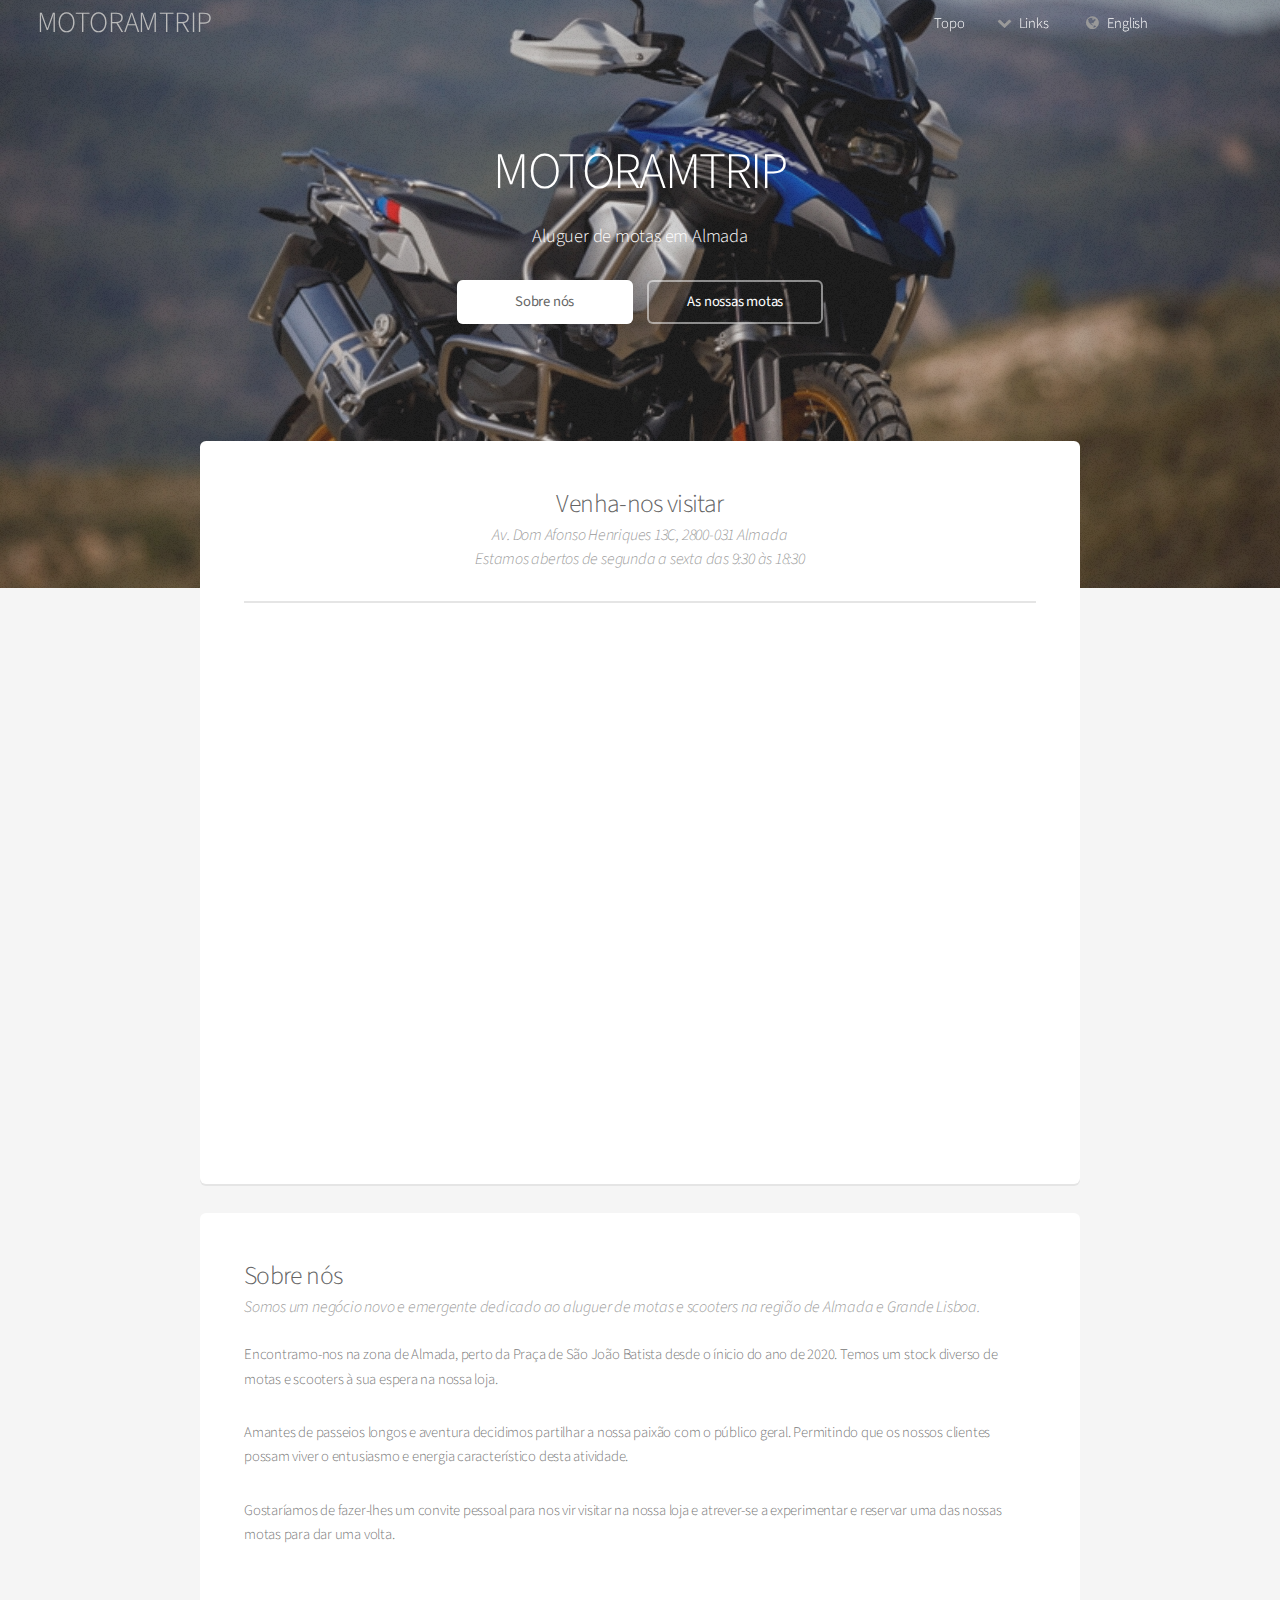
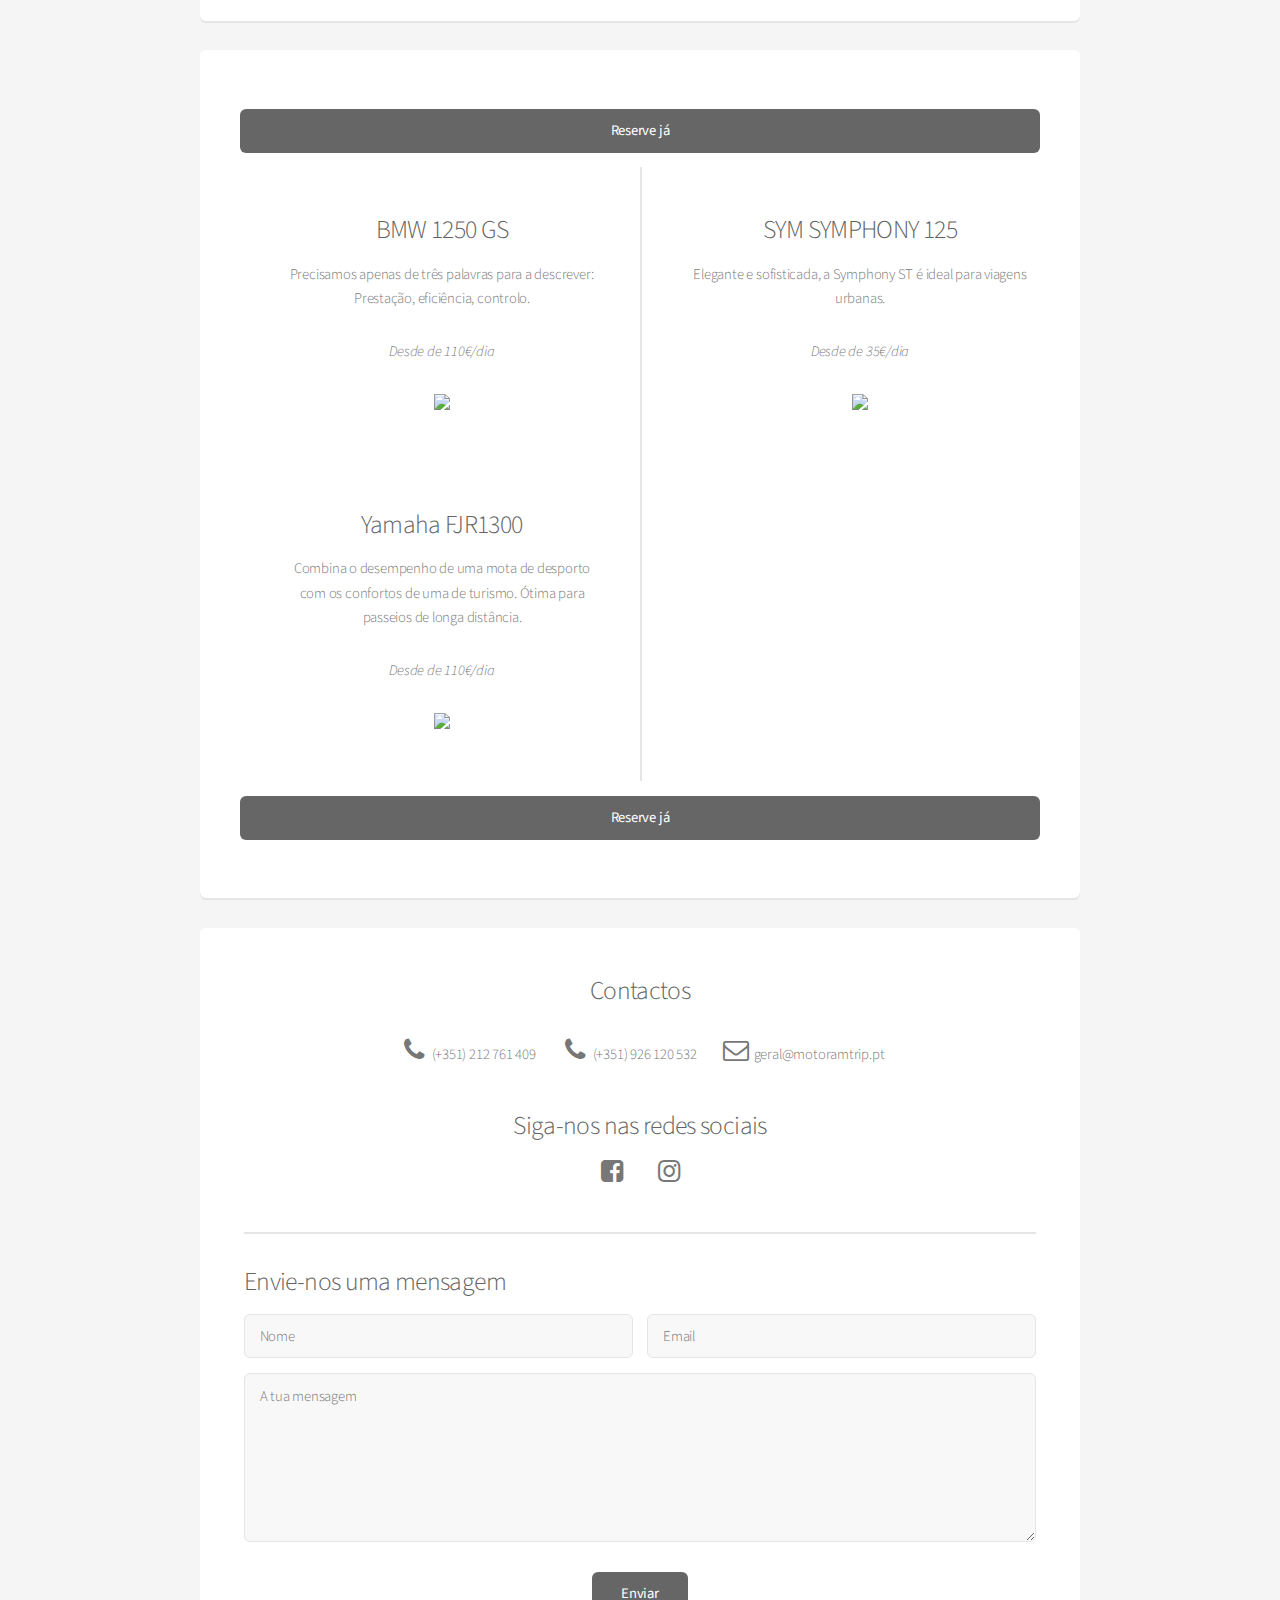
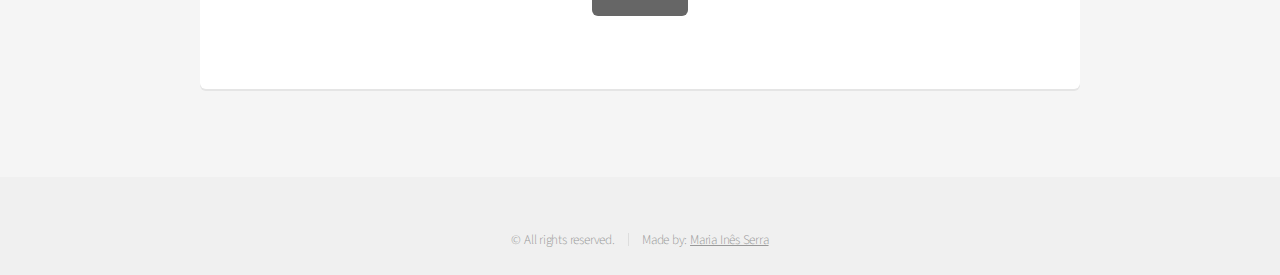
==== index.html @ d5a6f41e "redirect using anchors" ====
<!DOCTYPE html>
<html lang="pt">
	<head>
		<meta charset="utf-8"/>
		<meta name="viewport" content="width=device-width, initial-scale=1.0">
		<meta http-equiv="X-UA-Compatible" content="ie=edge">
		<meta name="google-site-verification" content="OrTmXHP4n31nc6LgykPq175vDuwQqNPrz4qzECvyYJY" />
		<title>MOTORAMTRIP</title>
		<meta name="description" content="MOTORAMTRIP - Aluguer de motas Almada">
		<link rel="stylesheet" href="assets/css/style.css">
		<link rel="stylesheet" href="assets/icons/fontello.css">
		<link rel="icon" type="image/x-icon" href="assets/icons/favicon.ico">
		<script src="assets/js/main.js"></script>
	</head>
	<body>
		<!-- Header -->
		<header id="header">
			<h1><a href="/">MOTORAMTRIP</a></h1>
			<nav id="nav">
				<ul>
					<li><a href="#">Topo</a></li>
					<li style="width: 6em;">
						<a class="icon icon-down-open" href="#">Links</a>
						<ul class="dropdown">
							<li><a onclick="scrollDown('location');">Localização</a></li>
							<li><a onclick="scrollDown('about');">Sobre Nós</a></li>
							<li><a onclick="scrollDown('bikes');">Motas</a></li>
							<li><a onclick="scrollDown('cta');">Contactos</a></li>
							<li><a href="https://bookings.motoramtrip.pt">Alugue uma mota</a></li>
						</ul>
					</li>
					<li><a class="icon icon-globe" href="en">English</a></li>
				</ul>
			</nav>
		</header>

		<!-- Banner/Page Navigatin -->
		<section id="banner">
			<h2>MOTORAMTRIP</h2>
			<p>Aluguer de motas em Almada</p>
			<ul class="actions special">
				<li><a class="button primary" onclick="scrollDown('about');">Sobre nós</a></li>
				<li><a class="button" onclick="scrollDown('bikes');">As nossas motas</a></li>
			</ul>
		</section>

		<!-- Main Section -->
		<section id="main" class="container">

			<!-- Google Location -->
			<section class="box special" id="location">
				<header>
					<h3>Venha-nos visitar</h3>
					<p>Av. Dom Afonso Henriques 13C, 2800-031 Almada </br>
						Estamos abertos de segunda a sexta das 9:30 às 18:30
					</p>
					<hr>
				</header>
					<iframe class="google-location"
						src="https://www.google.com/maps/embed?pb=!1m18!1m12!1m3!1d3114.5892260670475!2d-9.15600168465598!3d38.68130747960445!2m3!1f0!2f0!3f0!3m2!1i1024!2i768!4f13.1!3m3!1m2!1s0xd1934f080c6904b%3A0xfff8dc56d9cf3a28!2sAv.%20Dom%20Afonso%20Henriques%2013C%2C%202800-031%20Almada!5e0!3m2!1sen!2spt!4v1577206816265!5m2!1sen!2spt"
						 frameborder="0" allowfullscreen="">
					</iframe>
			</section>

			<!-- About -->
			<section class="box features" id="about">
				<header>
					<h3>Sobre nós</h3>
					<p>Somos um negócio novo e emergente dedicado ao aluguer de motas e scooters na região de Almada e Grande Lisboa.</p>
				</header>
				<p>Encontramo-nos na zona de Almada, perto da Praça de São João Batista desde o ínicio do ano de 2020. Temos um stock diverso de motas e scooters à sua espera na nossa loja.</p>
				<p>Amantes de passeios longos e aventura decidimos partilhar a nossa paixão com o público geral. Permitindo que os nossos clientes possam viver o entusiasmo e energia característico desta atividade.</p>
				<p>Gostaríamos de fazer-lhes um convite pessoal para nos vir visitar na nossa loja e atrever-se a experimentar e reservar uma das nossas motas para dar uma volta.</p>
			</section>

			<!-- Bikes Catalogue -->
			<section class="box special features" id="bikes">
				<div>
					<ul class="actions special">
						<li><input class="reservation-button" type="submit" style="min-width: 800px;" value="Reserve já"/><a href="https://bookings.motoramtrip.pt/en"></a></li>
					</ul>
				</div>
				<div class="features-row">
					<section>
						<h3>BMW 1250 GS</h3>
						<p>Precisamos apenas de três palavras para a descrever: Prestação, eficiência, controlo.</p>
						<p> <i>Desde de 110€/dia</i> </p>
						<img class="catalogue" src="./images/catalogue_bmw.jpg">
					</section>
					<section>
						<h3>SYM SYMPHONY 125</h3>
						<p>Elegante e sofisticada, a Symphony ST é ideal para viagens urbanas.</p>
						<p> <i>Desde de 35€/dia</i> </p>
						<img class="catalogue" src="./images/catalogue_sym.jpg">
					</section>
					<section>
						<h3>Yamaha FJR1300</h3>
						<p>Combina o desempenho de uma mota de desporto com os confortos de uma de turismo. Ótima para passeios de longa distância.</p>
						<p> <i>Desde de 110€/dia</i> </p>
						<img class="catalogue" src="./images/catalogue_yam.jpg">
					</section>
					<section>
						
					</section>
				</div>
				<div>
					<ul class="actions special">
						<li><input class="reservation-button" type="submit" style="min-width: 800px;" value="Reserve já"/><a href="https://bookings.motoramtrip.pt/en"></a></li>
					</ul>
				</div>
			</section>

			<!-- CTA/Email -->
			<section class="box" id="cta">
				<header class="contacts">
					<h3>Contactos</h3>
					<ul class="icons actions stacked">
						<li><a href="tel:351212761409" class="icon icon-phone">(+351) 212 761 409</a></li>
						<li><a href="tel:351926120532" class="icon icon-phone">(+351) 926 120 532</a></li>
						<li><a href="mailto:geral@motoramtrip.pt?Subject=Olá" class="icon icon-mail">geral@motoramtrip.pt</a></li>
					</ul>
					<h3 style="margin-block-start: 1em;">Siga-nos nas redes sociais</h3>
					<ul class="icons actions stacked" style="margin-block-start: 0em;">
						<li><a href="https://www.facebook.com/Motoramtrip-103204874564855" class="icon icon-facebook-squared"></a></li>
						<li><a href="https://www.instagram.com/motoramtrip/" class="icon icon-instagram"></a></li>
					</ul>
				</header>
				<hr>
				<header id="cta-message-header">
					<h3>Envie-nos uma mensagem</h3>
				</header>
				<form id="contact-form" method="post" action="https://docs.google.com/forms/d/1AGvTYSwo8pFAAEIU5yARyfypfy8Gglo9HAaFzaX6blM" onsubmit="return submitGoogleForm(this);">
					<div class="row gtr-50 gtr-uniform">
						<div class="col-6 col-12-mobilep">
							<input type="text" name="entry.1830968992" id="name" value="" placeholder="Nome" required />
						</div>
						<div class="col-6 col-12-mobilep">
							<input type="email" name="entry.1454490488" id="email" value="" placeholder="Email" required />
						</div>
						<div class="col-12">
							<textarea name="entry.1092297496" id="message" placeholder="A tua mensagem" rows="6"></textarea>
						</div>
						<div class="col-12">
							<ul class="actions special">
								<li><input type="submit" value="Enviar" /></li>
							</ul>
						</div>
					</div>
				</form>
				<header id="contacts-succes" style="text-align: center; display: none;">
					<h3>Obrigada!<br> Entraremos em contacto consigo assim que possível. </h3>
				</header>
			</section>

		</section>

		<!-- Footer/Credits -->
		<footer id="footer">
			<ul class="copyright">
				<li>&copy; All rights reserved.</li><li>Made by: <a href="http://mariainesserra.com">Maria Inês Serra</a></li>
			</ul>
		</footer>

	</body>
</html>
---- assets/css/style.css ----
@import url("https://fonts.googleapis.com/css?family=Source+Sans+Pro:300,400,300italic,400italic");

/* General styling */

	html, body {
		margin: 0;
		padding: 0;
		border: 0;
		font-size: 100%;
		font: inherit;
		vertical-align: baseline;
	}

    html {
        box-sizing: border-box;
    }

    *, *:before, *:after {
        box-sizing: inherit;
    }

    body {
        background: #f5f5f5;
    }

    body, input, select, textarea {
        color: #777;
        font-family: "Source Sans Pro", sans-serif;
        font-size: 16pt;
        font-weight: 300;
        line-height: 1.65em;
        letter-spacing: -0.015em;
    }

    hr {
		border: 0;
		border-bottom: solid 2px #e5e5e5;
		margin: 2em 0;
	}

/* Header */

	#header {
		background: none;
		color: #bbb;
		cursor: default;
		height: 3.25em;
		left: 0;
		line-height: 3.25em;
		position: fixed;
		top: 0;
		width: 100%;
		z-index: 10000;
	}
	#header.alt {
		-moz-animation: none;
		-webkit-animation: none;
		-ms-animation: none;
		animation: none;
		background: none;
		color: rgba(255, 255, 255, 0.75);
		position: absolute;
	}

		#header h1 {
			color: inherit;
			height: inherit;
			left: 1.25em;
			line-height: inherit;
			margin: 0;
			padding: 0;
			position: absolute;
			top: 0;
		}

		#header nav {
			height: inherit;
			line-height: inherit;
			position: absolute;
			right: 8em;
			top: 0;
			vertical-align: middle;
		}

			#header nav > ul {
				list-style: none;
				margin: 0;
				padding-left: 0;
				display: inline-flex;
			}

				#header nav > ul > li {
					display: inline-block;
					padding-left: 0;
				}

					#header nav > ul > li > ul {
						display: none;
					}

					#header nav > ul > li a {
						display: inline-block;
						height: 2em;
						line-height: 1.95em;
						padding: 0 1em;
						border-radius: 6px;
					}

					#header nav > ul > li a:not(.button) {
						color: #fff;
						width: 100%;
						display: inline-block;
						text-decoration: none;
						border: 0;
						cursor: pointer;
					}

						#header nav > ul > li a:not(.button).icon:before {
							color: #999;
							margin-right: 0.5em;
						}

					#header nav > ul > li:first-child {
						margin-left: 0;
					}

					#header nav > ul > li.active a:not(.button) {
						background-color: rgba(153, 153, 153, 0.25);
					}

					#header nav > ul > li .button {
						margin: 0 0 0 0.5em;
						position: relative;
					}

/* Banner */

	#banner {
		background-attachment: scroll, fixed;
		background-image: url("./images/overlay.png"), url("../../images/BMW_GS_1250.jpg");
		background-position: top left, center center;
		background-repeat: repeat, no-repeat;
		background-size: auto, cover;
		color: #fff;
		padding: 10em 0 18em 0;
		text-align: center;
	}

		#banner :last-child {
			margin-bottom: 0;
		}

		#banner h2 {
			color: #fff;
			font-size: 3.5em;
			line-height: 1em;
			margin: 0 0 0.5em 0;
			padding: 0;
		}

		#banner p {
			font-size: 1.25em;
			margin-bottom: 1.75em;
		}

		#banner input[type="button"],
		#banner .button {
			background-color: transparent;
			box-shadow: inset 0 0 0 2px rgba(255, 255, 255, 0.5);
			color: #fff;
			min-width: 12em;
		}

			#banner input[type="button"]:hover,
			#banner .button:hover {
				background-color: rgba(255, 255, 255, 0.1);
			}

			#banner input[type="button"]:active,
			#banner .button:active {
				background-color: rgba(255, 255, 255, 0.2);
			}

			#banner input[type="button"].primary,
			#banner .button.primary {
				background: #fff;
				color: #666 !important;
			}

/* Titles and Text */

    h1, h2, h3, h4, h5, h6 {
        color: #646464;
        font-weight: 300;
        line-height: 1em;
        margin: 0 0 0.5em 0;
    }

    h1 a, h2 a, h3 a, h4 a, h5 a, h6 a {
        color: inherit;
        text-decoration: none;
    }

	h2 {
		font-size: 2.25em;
		line-height: 1.5em;
		letter-spacing: -0.035em;
	}

	h3 {
		font-size: 1.75em;
		line-height: 1.5em;
		letter-spacing: -0.025em;
	}

	h4 {
		font-size: 1.1em;
		line-height: 1.5em;
		letter-spacing: 0;
	}

	h5 {
		font-size: 0.9em;
		line-height: 1.5em;
		letter-spacing: 0;
	}

	h6 {
		font-size: 0.7em;
		line-height: 1.5em;
		letter-spacing: 0;
	}
	
	header p {
		color: #999;
		position: relative;
		margin: 0 0 1.5em 0;
		font-style: italic;
	}

	header h2 + p {
		font-size: 1.25em;
		margin-top: -1em;
		line-height: 1.5em;
	}

	header h3 + p {
		font-size: 1.1em;
		margin-top: -0.85em;
		line-height: 1.5em;
	}

	p {
		margin: 0 0 2em 0;
	}

/* Main */

	#main {
		padding: 4em 0;
	}

		#main > header {
			text-align: center;
			margin: 0 0 3em 0;
		}

			#main > header h2 {
				font-size: 2.75em;
				margin: 0;
			}

			#main > header p {
				border-top: solid 2px #e5e5e5;
				color: #777;
				display: inline-block;
				font-style: normal;
				margin: 1em 0 0 0;
				padding: 1em 0 1.25em 0;
			}

	body #main {
		margin-top: -14em;
	}

/* Location */
	.google-location {
		border-radius: 6px 6px 0 0;
		min-width: 100%;
		height: 500px;
	}

/* Container */

	.container {
		margin: 0 auto;
		max-width: calc(100% - 5em);
		width: 60em;
	}
    
/* Row */

    .row {
		display: flex;
		flex-wrap: wrap;
		box-sizing: border-box;
		align-items: stretch;
	}

    .row > * {
        box-sizing: border-box;
    }

    .row.gtr-uniform > * > :last-child {
        margin-bottom: 0;
    }
    .row > .col-6 {
        width: 50%;
    }
    .row > .col-12 {
        width: 100%;
    }

    .row.gtr-50 {
        margin-top: 0;
        margin-left: -1em;
    }
    .row.gtr-50 > * {
        padding: 0 0 0 1em;
    }
    .row.gtr-50.gtr-uniform {
        margin-top: -1em;
    }
    .row.gtr-50.gtr-uniform > * {
        padding-top: 1em;
    }

/* Form */

	form {
		margin: 0 0 2em 0;
	}

	label {
		color: #646464;
		display: block;
		font-size: 0.9em;
		font-weight: 300;
		margin: 0 0 1em 0;
	}

	input[type="text"],
	input[type="email"],
	textarea {
		-moz-appearance: none;
		-webkit-appearance: none;
		-ms-appearance: none;
		appearance: none;
		background-color: #f8f8f8;
		border-radius: 6px;
		border: solid 1px #e5e5e5;
		color: inherit;
		display: block;
		outline: 0;
		padding: 0 1em;
		text-decoration: none;
		width: 100%;
	}
    input[type="text"]:invalid,
    input[type="email"]:invalid,
    textarea:invalid {
        box-shadow: none;
    }
    input[type="text"]:focus,
    input[type="email"]:focus,
    textarea:focus {
        border-color: #e89980;
        box-shadow: 0 0 0 2px #e89980;
    }
	input[type="text"],
	input[type="email"] {
		height: 3em;
	}

	textarea {
		padding: 0.75em 1em;
	}

/* Box */

    .box {
        background: #fff;
        border-radius: 6px;
        box-shadow: 0 2px 0 0#e5e5e5;
        margin: 0 0 2em 0;
        padding: 3em;
	}
	.box.special {
		text-align: center;
	}

	.box.features .features-row {
		position: relative;
	}

		.box.features .features-row:after {
			clear: both;
			content: '';
			display: block;
		}

		.box.features .features-row section {
			float: left;
			padding: 3em;
			width: 50%;
		}

			.box.features .features-row section :last-child {
					margin-bottom: 0;
				}

				.box.features .features-row section:nth-child(2n) {
					padding-right: 0;
				}

					.box.features .features-row section:nth-child(2n):before {
						background: #e5e5e5;
						content: '';
						display: block;
						height: 100%;
						margin-left: -3em;
						position: absolute;
						top: 0;
						width: 2px;
					}



/* Actions */

	ul.actions {
		display: -moz-flex;
		display: -webkit-flex;
		display: -ms-flex;
		display: flex;
		cursor: default;
		list-style: none;
		margin-left: -1em;
		padding-left: 0;
	}

		ul.actions li {
			padding: 0 0 0 1em;
			vertical-align: middle;
		}

		ul.actions.special {
			-moz-justify-content: center;
			-webkit-justify-content: center;
			-ms-justify-content: center;
			justify-content: center;
			width: 100%;
			margin-left: 0;
		}

			ul.actions.special li:first-child {
				padding-left: 0;
            }

/* Button */

	input[type="submit"],
	input[type="reset"],
	input[type="button"],
	.button {
		-moz-appearance: none;
		-webkit-appearance: none;
		-ms-appearance: none;
		appearance: none;
		-moz-transition: background-color 0.2s ease-in-out, color 0.2s ease-in-out;
		-webkit-transition: background-color 0.2s ease-in-out, color 0.2s ease-in-out;
		-ms-transition: background-color 0.2s ease-in-out, color 0.2s ease-in-out;
		transition: background-color 0.2s ease-in-out, color 0.2s ease-in-out;
		background-color: #666;
		border-radius: 6px;
		border: 0;
		color: #ffffff;
		cursor: pointer;
		display: inline-block;
		font-weight: 400;
		height: 3em;
		line-height: 3em;
		padding: 0 2em;
		text-align: center;
		text-decoration: none;
		white-space: nowrap;
	}

		input[type="submit"]:hover,
		input[type="reset"]:hover,
		input[type="button"]:hover,
		.button:hover {
			background-color: #737373;
		}

		input[type="submit"]:active,
		input[type="reset"]:active,
		input[type="button"]:active,
		.button:active {
			background-color: #595959;
		}

		input[type="submit"].icon,
		input[type="reset"].icon,
		input[type="button"].icon,
		.button.icon {
			padding-left: 1.35em;
		}

			input[type="submit"].icon:before,
			input[type="reset"].icon:before,
			input[type="button"].icon:before,
			.button.icon:before {
				margin-right: 0.5em;
			}

/* Icons */
	.contacts {
		text-align: center;
	}
	
	ul.actions.stacked {
		display: inline-block;
		-moz-flex-direction: column;
		-webkit-flex-direction: column;
		-ms-flex-direction: column;
		flex-direction: column;
		margin-left: 0;
	}

		ul.actions.stacked li:first-child {
			padding-top: 0;
		}

	ul.icons {
		cursor: default;
		list-style: none;
		padding-left: 0;
	}

		ul.icons li {
			display: inline-block;
			padding: 0 1.25em 0 0;
		}

			ul.icons li:last-child {
				padding-right: 0;
			}

			ul.icons li .icon {
				color: inherit;
			}

				ul.icons li .icon:before {
					font-size: 1.75em;
				}
	ul.icons li:hover {
		color: #595959;
	}

	.icon {
		text-decoration: none;
		border-bottom: none;
		position: relative;
		color: #666;
	}

/* Footer */

	#footer {
		background: #f0f0f0;
		padding: 2em 0 2em 0;
		text-align: center;
	}
	#footer .copyright {
		color: #999;
		font-size: 0.9em;
		line-height: 1em;
		margin: 2em 0 0 0;
		padding: 0;
		text-align: center;
	}
		#footer .copyright a {
			color: inherit;
		}
		#footer .copyright li {
			border-left: solid 1px #dddddd;
			display: inline-block;
			list-style: none;
			margin-left: 1em;
			padding-left: 1em;
		}
		#footer .copyright li:first-child {
			border-left: 0;
			margin-left: 0;
			padding-left: 0;
		}

/* Dropdown Menu */
	#header nav > ul > li:hover ul {
		display: inherit;
		list-style: none;
	}

	.dropdown {
		background: #fff;
		border-radius: 6px;
		box-shadow: 0 2px 0 0 rgba(0, 0, 0, 0.065), inset 0 -1px 0 0 #fff, inset 0 0 0 1px rgba(229, 229, 229, 0.5);
		list-style: none;
		padding: 0.5em 0;
		width: 11em;
	}

		.dropdown li {
			padding: 0;
			    line-height: 2.7em;
		}

			.dropdown li a {
				-moz-transition: none;
				-webkit-transition: none;
				-ms-transition: none;
				transition: none;
				border: 0;
				border-top: solid 1px #f2f2f2;
				color: darkgray !important;
				display: block;
				padding: 0.15em 1em;
			}

			.dropdown li:first-child > a {
				border-top: 0;
			}

			.dropdown li.active > a, .dropdown li:hover > a {
				background: whitesmoke;
			}

		.dropdown.level-0 {
			font-size: 0.9em;
			margin: 1em 0 0 0;
		}
			.dropotron.level-0:before {
				-moz-transform: rotate(45deg);
				-webkit-transform: rotate(45deg);
				-ms-transform: rotate(45deg);
				transform: rotate(45deg);
				background: #fff;
				border: solid 1px rgba(229, 229, 229, 0.5);
				border-bottom: 0;
				border-right: 0;
				box-shadow: -0.25em -0.125em 0.125em 0 rgba(0, 0, 0, 0.015);
				content: '';
				display: block;
				height: 0.75em;
				position: absolute;
				right: 1.25em;
				top: -0.375em;
				width: 0.75em;
				z-index: 0;
			}

/* Pictures */
	.catalogue {
		max-width: 100%;
		max-height: 175px;
	}


/* Responsive */

/* Wide */

	@media screen and (max-width: 1680px) {

		/* Basic */
		body, input, select, textarea {
			font-size: 13pt;
		}

		/* Banner */
		#banner {
			padding: 10em 0 18em 0;
		}

	}

/* Normal */

	@media screen and (max-width: 1280px) {

		/* Basic */
		body, input, select, textarea {
			font-size: 11pt;
		}

		/* Banner */
		#banner {
			background-attachment: scroll;
		}

			#banner h2 {
				font-size: 3.5em;
			}
		
		input.reservation-button {
			min-width: 600px;
		}

	}

/* Narrow */

	@media screen and (max-width: 980px) {

		/* Basic */
		body, input, select, textarea {
			font-size: 11pt;
		}

		input.reservation-button {
			min-width: 400px;
		}

	}

/* Mobile */

	@media screen and (max-width: 736px) {

		/* Basic */
		body, input, select, textarea {
			font-size: 11pt;
		}

		h2 {
			font-size: 1.75em;
			line-height: 1.35em;
			letter-spacing: -0.025em;
		}

		h3 {
			font-size: 1.5em;
		}

		/* Section/Article */
		header.major {
			padding: 1em;
		}

			header.major h2, header.major p {
				padding-left: 0.5em;
				padding-right: 0.5em;
			}

		.container {
			max-width: 100%;
		}

		/* Box */
		.box {
			overflow-x: hidden;
			padding: 2em 2em !important;
		}

			.box.features .features-row {
				border-top: 0;
				padding: 0;
			}

				.box.features .features-row section {
					border: 0;
					border-top: solid 1px #e5e5e5 !important;
					float: none;
					margin: 2em 0 0 0 !important;
					padding: 2em 0 0 0 !important;
					width: 100%;
				}

				.box.features .features-row:first-child section:first-child {
					border-top: 0 !important;
					margin-top: 0 !important;
					padding-top: 0 !important;
				}

			.box .image.featured {
				margin-left: -2em;
				width: calc(100% + 4em);
			}

				.box .image.featured:first-child {
					margin-bottom: 2em;
					margin-top: -2em;
				}

				.box .image.featured:last-child {
					margin-bottom: -2em;
					margin-top: 2em;
				}

		input.reservation-button {
			min-width: 100%;
		}

		/* Banner */
		#banner {
			padding: 6em 1em;
		}

			#banner h2 {
				font-size: 2.25em;
			}

			#banner p {
				font-size: 1.25em;
			}

		/* Main */
		#main {
			padding: 4em 0 0 0;
		}

			#main > header {
				margin: 0 2em 1.5em 2em;
			}

				#main > header h2 {
					font-size: 2em;
				}

				#main > header p {
					font-size: 1em;
					padding-bottom: 1em;
				}

		body #main {
			padding: 0;
			margin-top: 0;
		}

		/* Footer */
		#footer {
			padding: 2em 0;
		}

			#footer .copyright li {
				border-left: 0;
				display: block;
				line-height: 2em;
				margin-left: 0;
				padding-left: 0;
			}
	}

	@media screen and (max-width: 480px) {

		/* Basic */
		html, body {
			min-width: 320px;
		}

		body, input, select, textarea {
			font-size: 11pt;
		}

		#header {
			display: none;
		}

		/* Section/Article */
		header.major {
			padding: 0;
		}

		/* List */
		ul.actions {
			margin: 0 0 2em 0;
		}

			ul.actions li {
				display: block;
				padding: 1em 0 0 0;
				text-align: center;
				width: 100%;
			}
	}

	@media screen and (max-width: 480px) {

		/* Basic */
		html, body {
			min-width: 320px;
		}

		body, input, select, textarea {
			font-size: 11pt;
		}

		/* Section/Article */
		header.major {
			padding: 0;
		}

		/* List */
		ul.actions {
			margin: 0 0 2em 0;
		}

			ul.actions li {
				display: block;
				padding: 1em 0 0 0;
				text-align: center;
				width: 100%;
			}

				ul.actions li:first-child {
					padding-top: 0;
				}

				ul.actions li > * {
					width: 100%;
					margin: 0 !important;
				}

					ul.actions li > *.icon:before {
						margin-left: -2em;
					}

			ul.actions.small li {
				padding: 0.5em 0 0 0;
			}

				ul.actions.small li:first-child {
					padding-top: 0;
				}

			ul.actions:not(.fixed) {
				-moz-flex-direction: column;
				-webkit-flex-direction: column;
				-ms-flex-direction: column;
				flex-direction: column;
				margin-left: 0;
				width: 100% !important;
			}
	
				ul.actions:not(.fixed) li {
					-moz-flex-grow: 1;
					-webkit-flex-grow: 1;
					-ms-flex-grow: 1;
					flex-grow: 1;
					-moz-flex-shrink: 1;
					-webkit-flex-shrink: 1;
					-ms-flex-shrink: 1;
					flex-shrink: 1;
					padding: 1em 0 0 0;
					text-align: center;
					width: 100%;
				}

		/* Box */
		.box {
			border-radius: 0;
			box-shadow: none;
			margin: 1em 0 0 0;
			padding: 3em 1em !important;
		}

			.box.features .features-row section {
				margin: 3em 0 0 0 !important;
				padding: 3em 0 0 0 !important;
			}

		/* Banner */
		#banner {
			padding: 7em 1em;
		}

			#banner h2 {
				font-size: 2.25em;
			}

			#banner p {
				font-size: 1.25em;
			}

		/* Main */
		#main > .box:first-child {
			margin-top: 0;
		}

		input.reservation-button {
			min-width: 100% !important;
		}

	}
---- assets/icons/fontello.css ----
@font-face {
  font-family: 'fontello';
  src: url('../fonts/fontello.woff?10658596') format('woff');
  font-weight: normal;
  font-style: normal;
}
 
 [class^="icon "]:before, [class*=" icon "]:before {
	display: inline-block;
	font-style: normal;
	text-rendering: auto;
	line-height: 1;
	font-weight: 400;
	font-family: "fontello";
	speak: none;
	
	display: inline-block;
	text-decoration: inherit;
	width: 1em;
	margin-right: .2em;
	text-align: center;
	/* opacity: .8; */
	
	/* For safety - reset parent styles, that can break glyph codes*/
	font-variant: normal;
	text-transform: none;
	
	/* fix buttons height, for twitter bootstrap */
	line-height: 1em;
	
	/* Animation center compensation - margins should be symmetric */
	/* remove if not needed */
	margin-left: .2em;
	
	/* you can be more comfortable with increased icons size */
	/* font-size: 120%; */
	
	/* Font smoothing. That was taken from TWBS */
	-webkit-font-smoothing: antialiased;
	-moz-osx-font-smoothing: grayscale;
 
}

.icon-globe:before { content: '\e800'; }
.icon-phone:before { content: '\e801'; }
.icon-link-ext:before { content: '\f08e'; }
.icon-link-ext-alt:before { content: '\f14c'; }
.icon-left-open:before { content: '\e802'; }
.icon-right-open:before { content: '\e803'; }
.icon-down-open:before { content: '\e804'; }
.icon-up-open:before { content: '\e805'; }
.icon-mail:before { content: '\e806'; }
.icon-mail-alt:before { content: '\f0e0'; }
.icon-facebook:before { content: '\f09a'; }
.icon-facebook-squared:before { content: '\f308'; }
.icon-instagram:before { content: '\f16d'; }
.icon-spinner:before { content: '\f110'; }
.icon-cc-visa:before { content: '\f1f0'; }
.icon-cc-mastercard:before { content: '\f1f1'; }
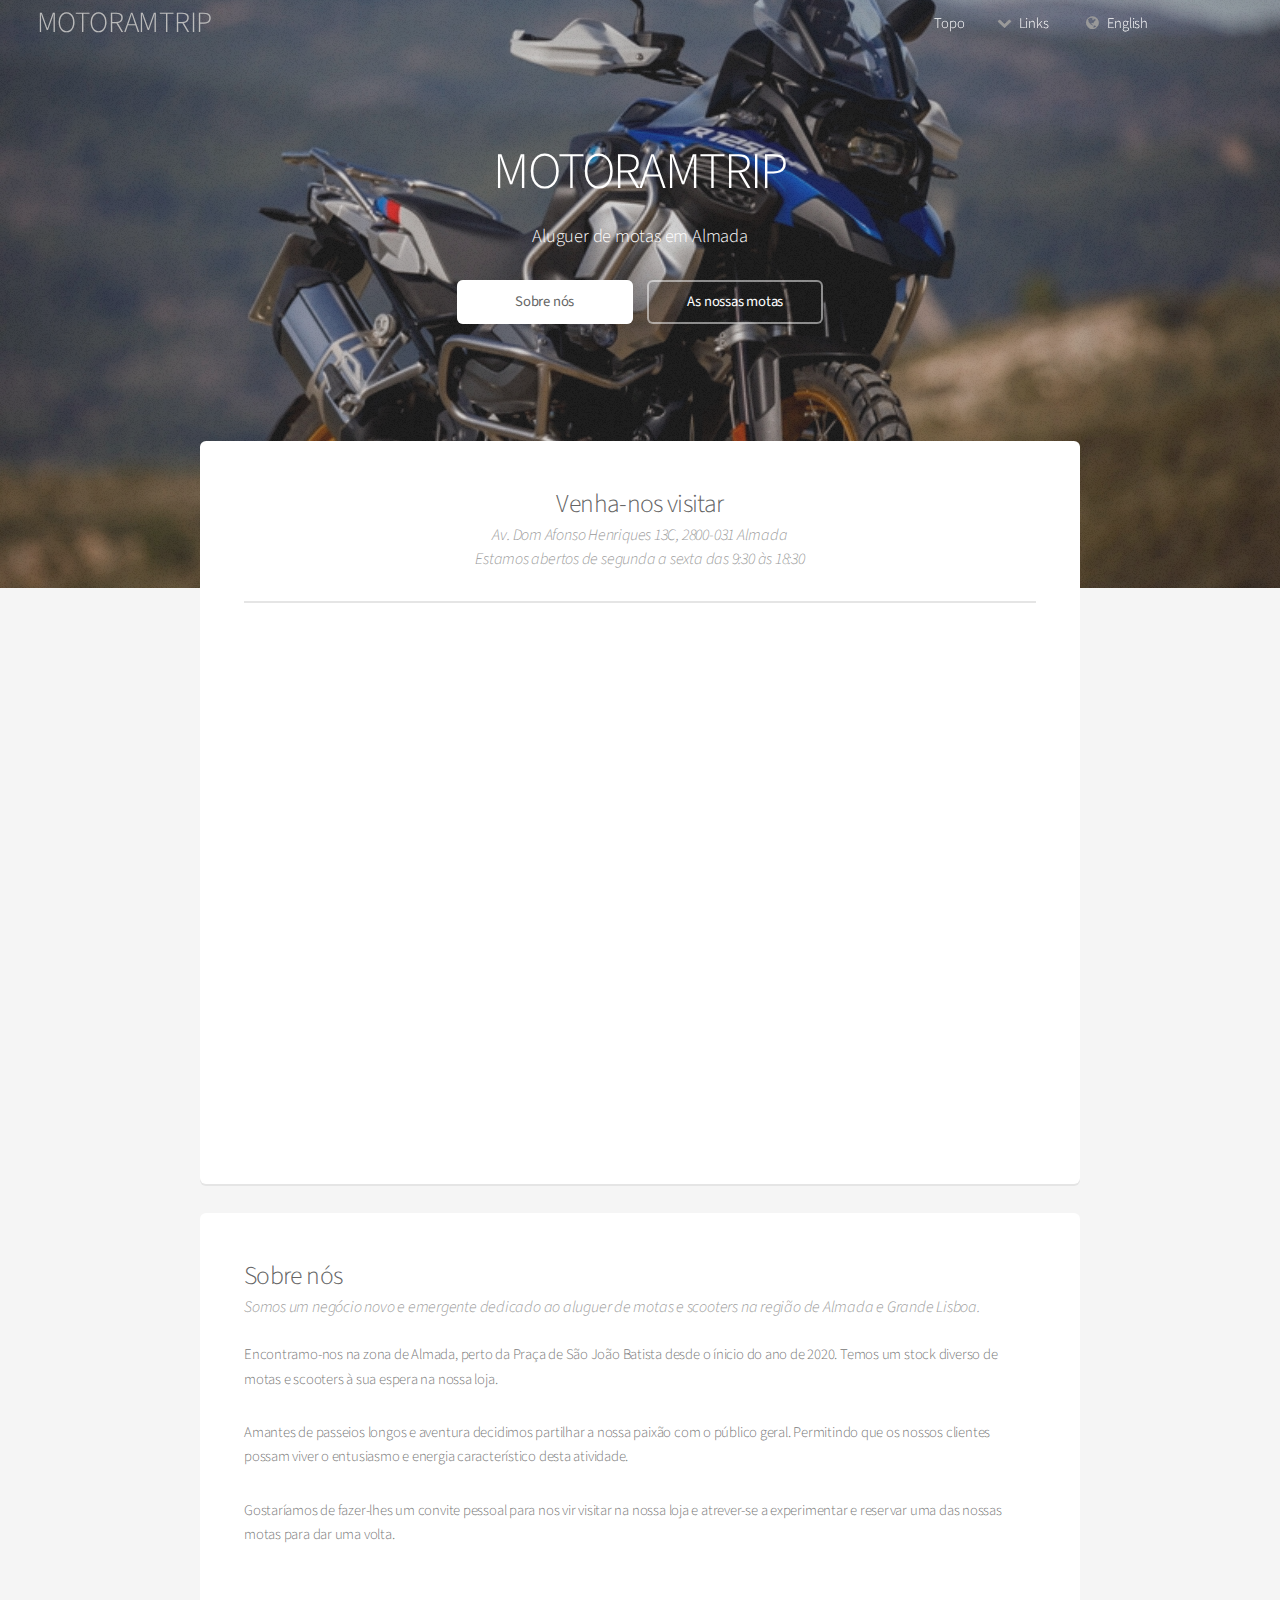
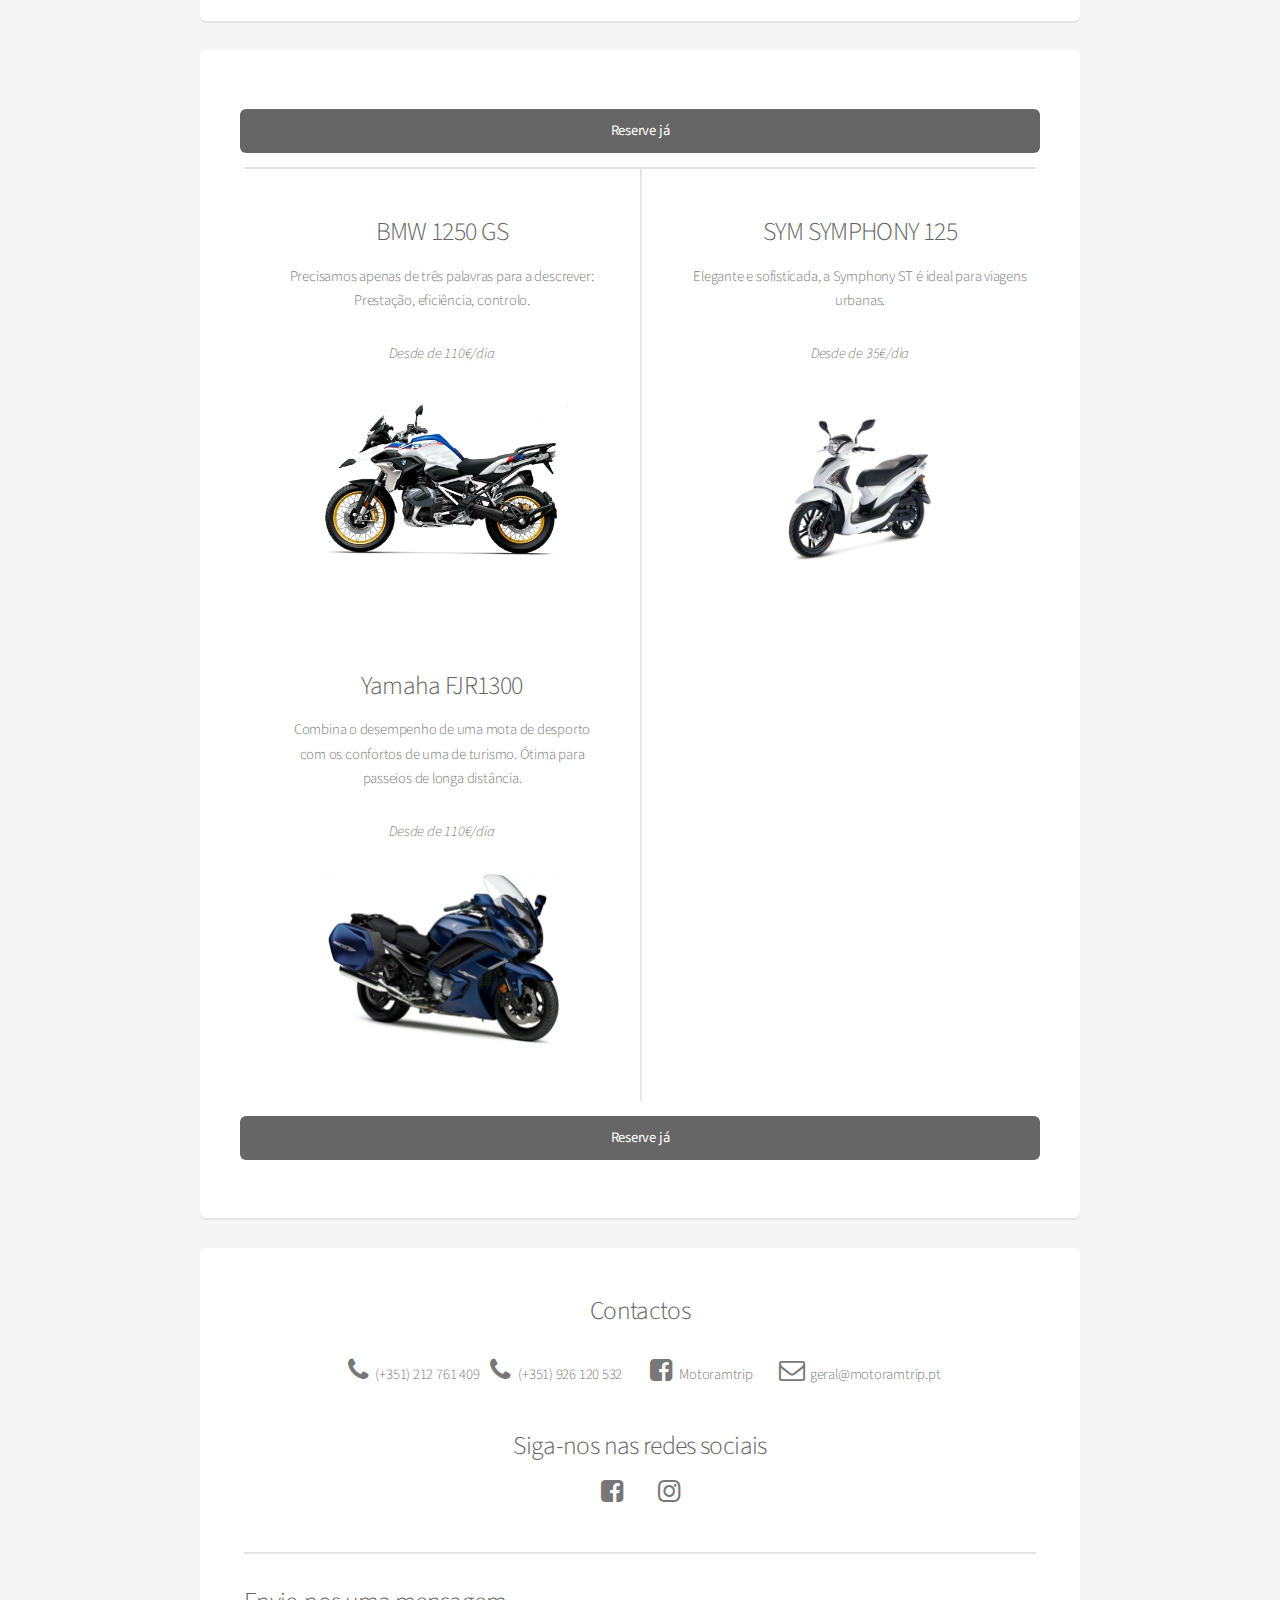
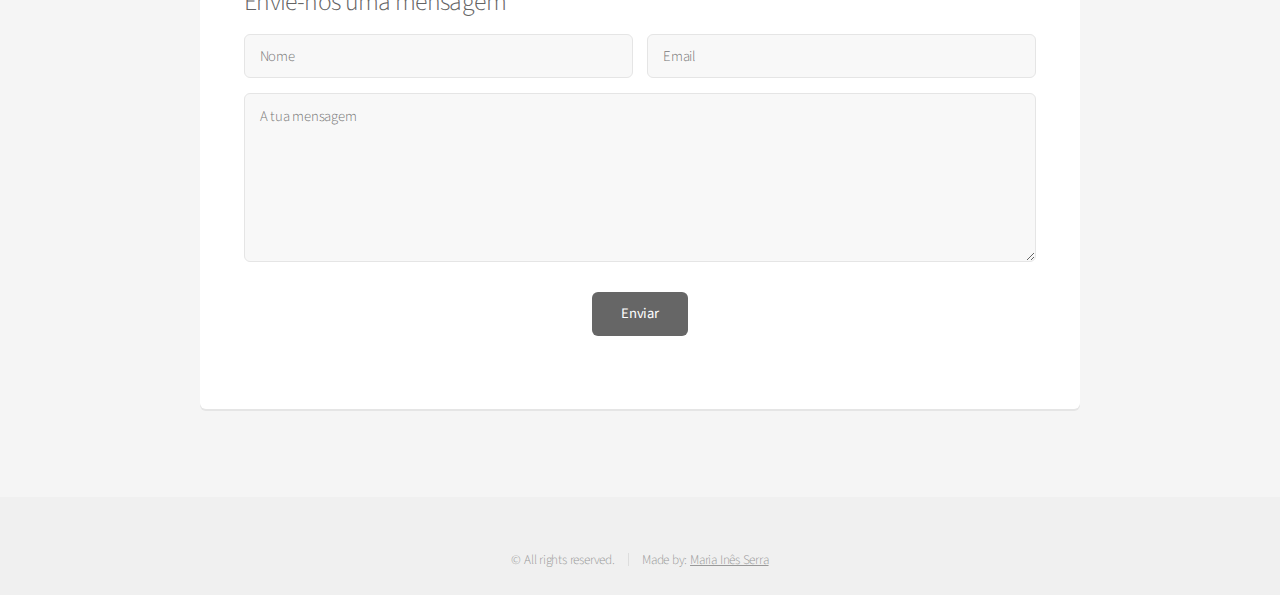
==== commit 895c88d6: "Merge branch 'master'" ====
--- a/index.html
+++ b/index.html
@@ -115,8 +115,8 @@
 				<header class="contacts">
 					<h3>Contactos</h3>
 					<ul class="icons actions stacked">
-						<li><a href="tel:351212761409" class="icon icon-phone">(+351) 212 761 409</a></li>
-						<li><a href="tel:351926120532" class="icon icon-phone">(+351) 926 120 532</a></li>
+						<li><a href="tel:351212761409" class="icon icon-phone">(+351) 212 761 409</a> <a href="tel:351926120532" class="icon icon-phone">(+351) 926 120 532</a> </li>
+						<li><a href="https://www.facebook.com/Motoramtrip-103204874564855" class="icon icon-facebook-squared">Motoramtrip</a></li>
 						<li><a href="mailto:geral@motoramtrip.pt?Subject=Olá" class="icon icon-mail">geral@motoramtrip.pt</a></li>
 					</ul>
 					<h3 style="margin-block-start: 1em;">Siga-nos nas redes sociais</h3>
--- a/assets/css/style.css
+++ b/assets/css/style.css
@@ -400,6 +400,7 @@
 	}
 
 	.box.features .features-row {
+		border-top: solid 2px #e5e5e5;
 		position: relative;
 	}
 
@@ -434,7 +435,9 @@
 						width: 2px;
 					}
 
-
+			.box.features .features-row:first-child {
+				border-top: 0;
+			}
 
 /* Actions */
 
@@ -677,6 +680,15 @@
 	}
 
 
+/* Slideshow */
+.picture {
+	display:none;
+	width:100%;
+}
+
+#bikes .icon-left-open {cursor: pointer;position:absolute;top:50%;left:0%;transform:translate(0%,-50%);-ms-transform:translate(-0%,-50%)}
+#bikes .icon-right-open {cursor: pointer;position:absolute;top:50%;right:0%;transform:translate(0%,-50%);-ms-transform:translate(0%,-50%)}
+
 /* Responsive */
 
 /* Wide */
--- a/assets/icons/fontello.css
+++ b/assets/icons/fontello.css
@@ -12,7 +12,6 @@
 	line-height: 1;
 	font-weight: 400;
 	font-family: "fontello";
-	speak: none;
 	
 	display: inline-block;
 	text-decoration: inherit;
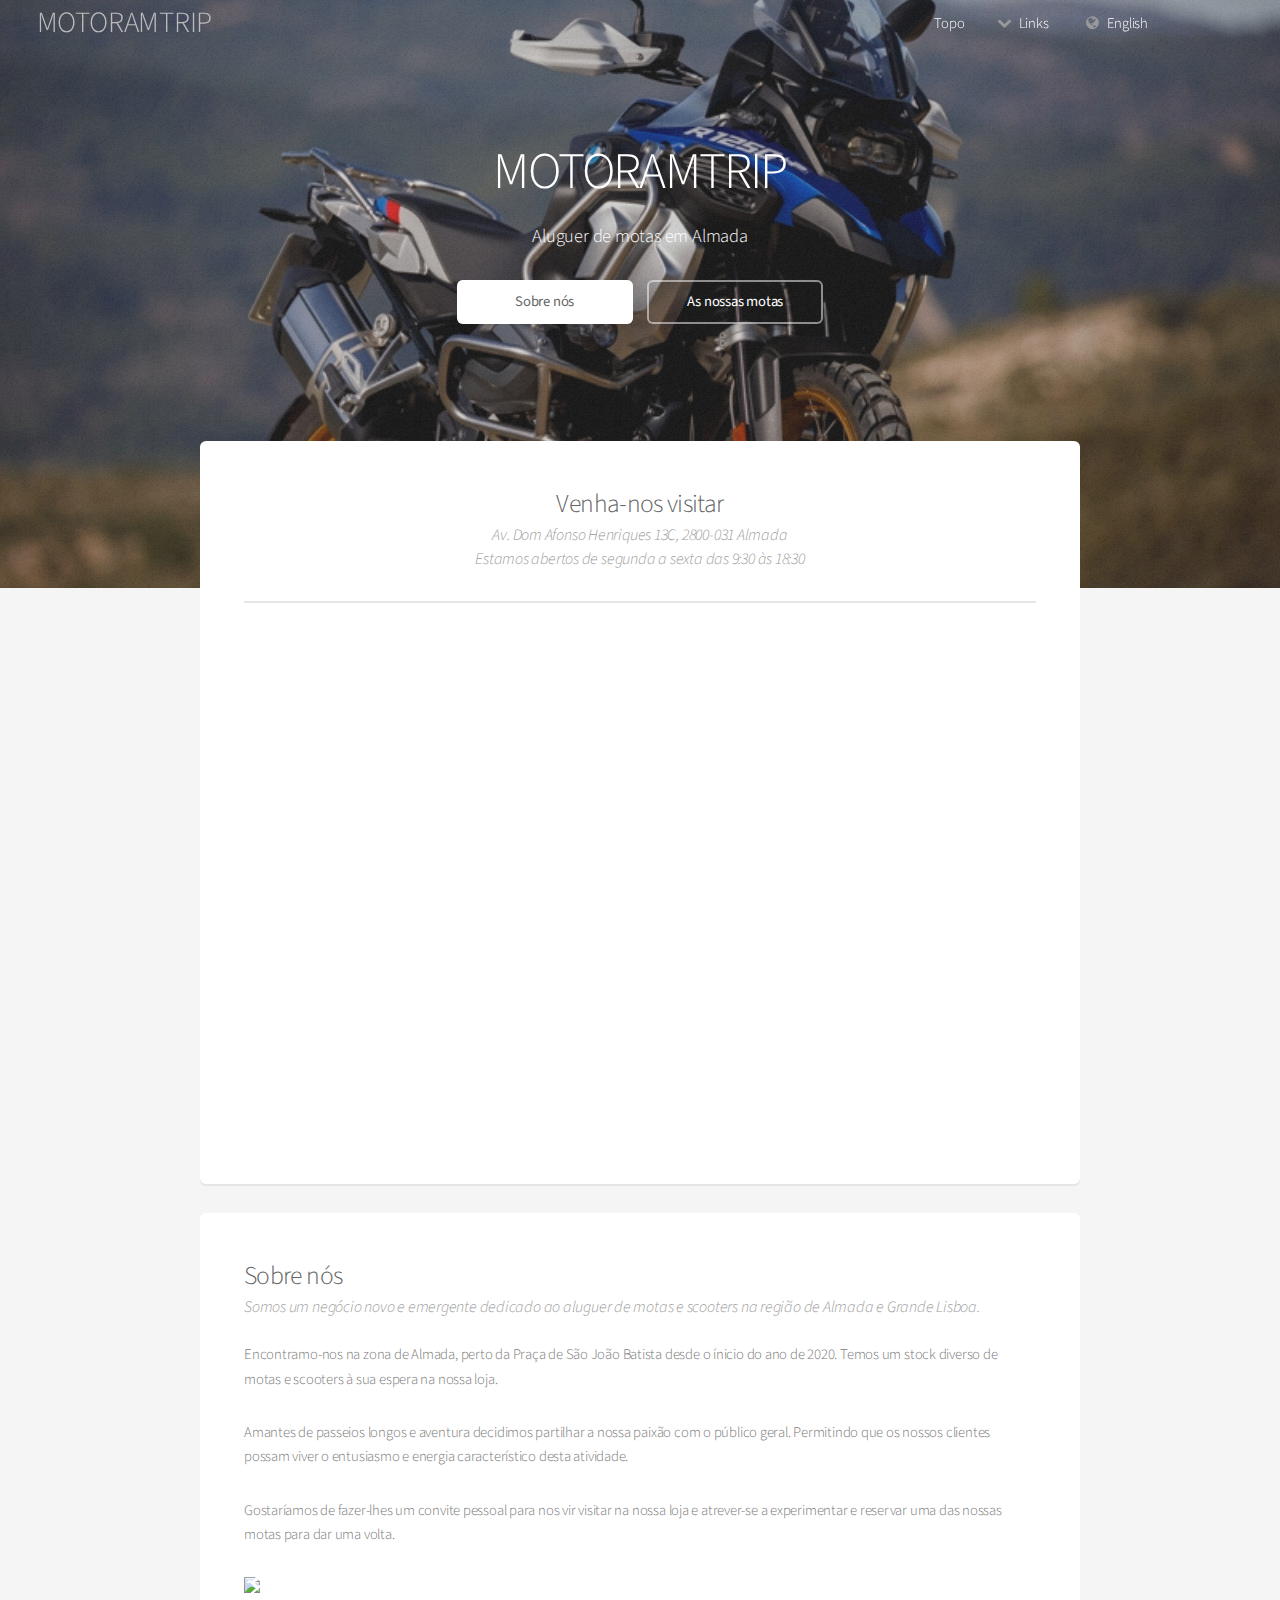
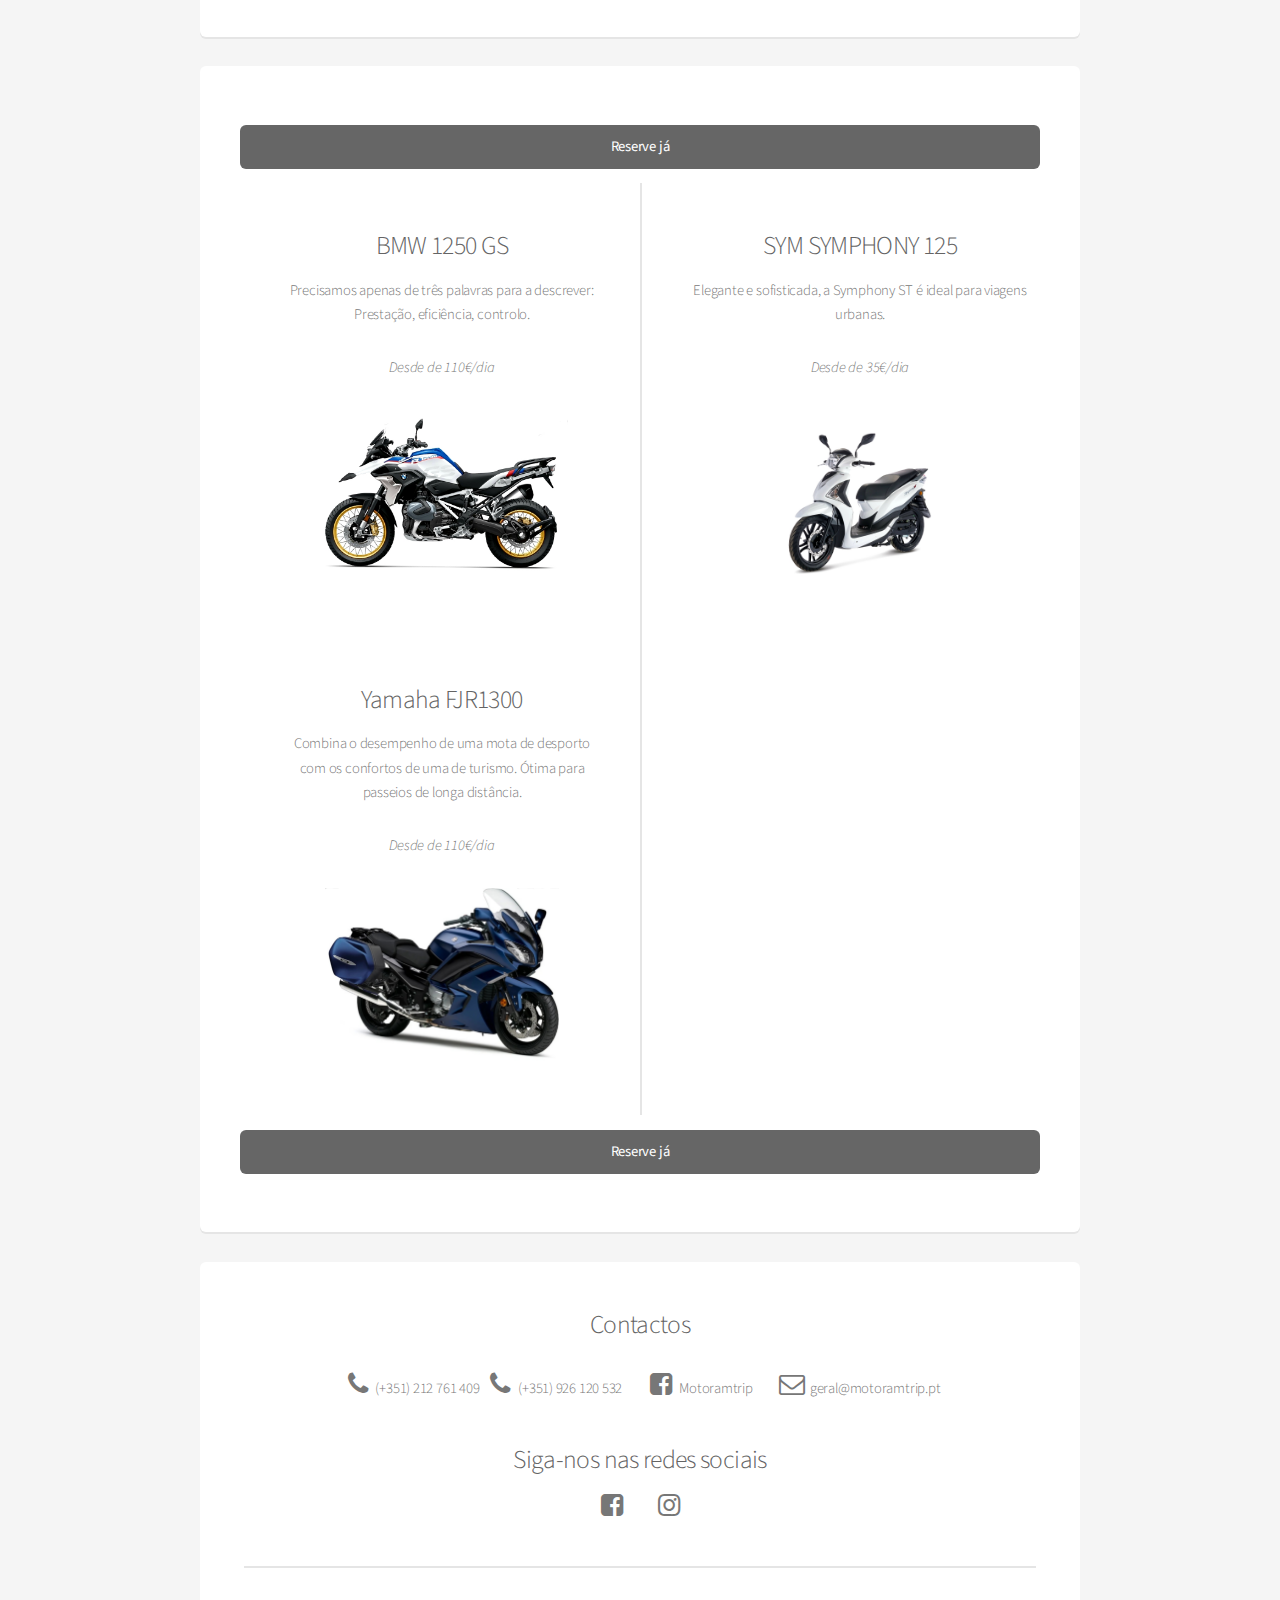
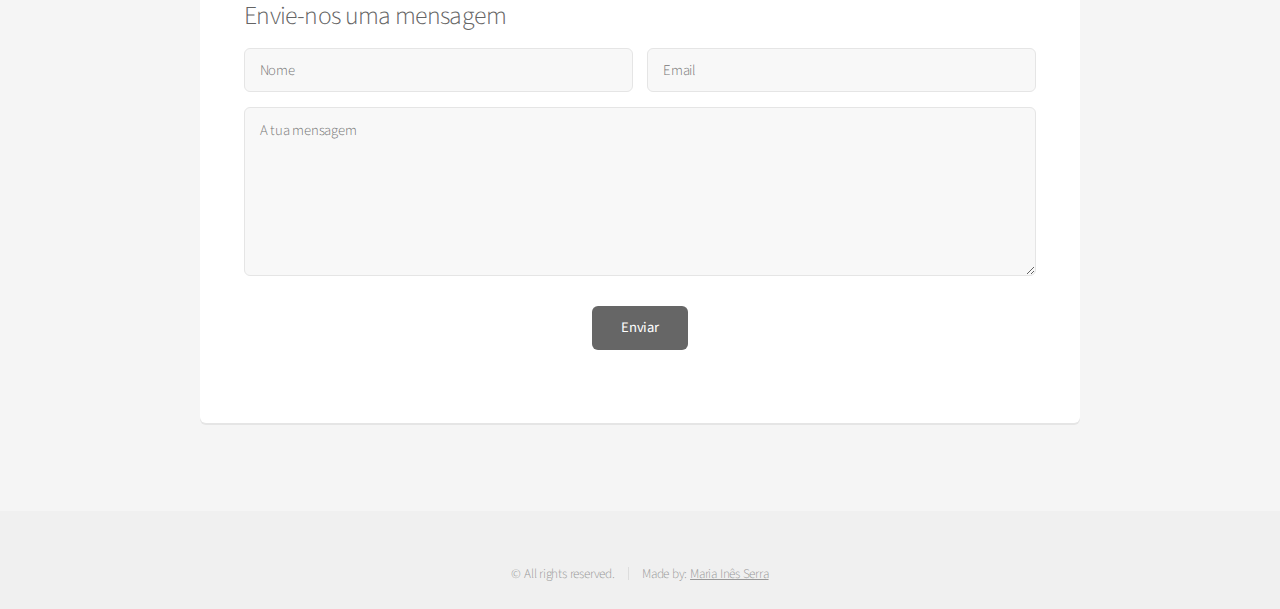
==== commit 557f6f69: "Adds the actual pictures :/" ====
--- a/index.html
+++ b/index.html
@@ -71,6 +71,17 @@
 				<p>Encontramo-nos na zona de Almada, perto da Praça de São João Batista desde o ínicio do ano de 2020. Temos um stock diverso de motas e scooters à sua espera na nossa loja.</p>
 				<p>Amantes de passeios longos e aventura decidimos partilhar a nossa paixão com o público geral. Permitindo que os nossos clientes possam viver o entusiasmo e energia característico desta atividade.</p>
 				<p>Gostaríamos de fazer-lhes um convite pessoal para nos vir visitar na nossa loja e atrever-se a experimentar e reservar uma das nossas motas para dar uma volta.</p>
+				<div class="features-row">
+					<img class="picture" src="./images/store_bike_bmw.jpg">
+					<img class="picture" src="./images/store_outside.jpg">
+					<img class="picture" src="./images/store_outside_2.jpg">
+					<img class="picture" src="./images/store_inside.jpg">
+					<img class="picture" src="./images/store_bike_yam.jpg">
+					<div style="width:100%">
+						<div class="icon icon-left-open" onclick="updateIndex(-1)"></div>
+						<div class="icon icon-right-open" onclick="updateIndex(1)"></div>
+					</div>
+				</div>
 			</section>
 
 			<!-- Bikes Catalogue -->
--- a/assets/css/style.css
+++ b/assets/css/style.css
@@ -400,7 +400,6 @@
 	}
 
 	.box.features .features-row {
-		border-top: solid 2px #e5e5e5;
 		position: relative;
 	}
 
@@ -686,8 +685,9 @@
 	width:100%;
 }
 
-#bikes .icon-left-open {cursor: pointer;position:absolute;top:50%;left:0%;transform:translate(0%,-50%);-ms-transform:translate(-0%,-50%)}
-#bikes .icon-right-open {cursor: pointer;position:absolute;top:50%;right:0%;transform:translate(0%,-50%);-ms-transform:translate(0%,-50%)}
+/* mini-hack */
+#about .icon-left-open {color:white;cursor: pointer;position:absolute;top:50%;left:0%;transform:translate(0%,-50%);-ms-transform:translate(-0%,-50%)}
+#about .icon-right-open {color:white;cursor: pointer;position:absolute;top:50%;right:0%;transform:translate(0%,-50%);-ms-transform:translate(0%,-50%)}
 
 /* Responsive */
 
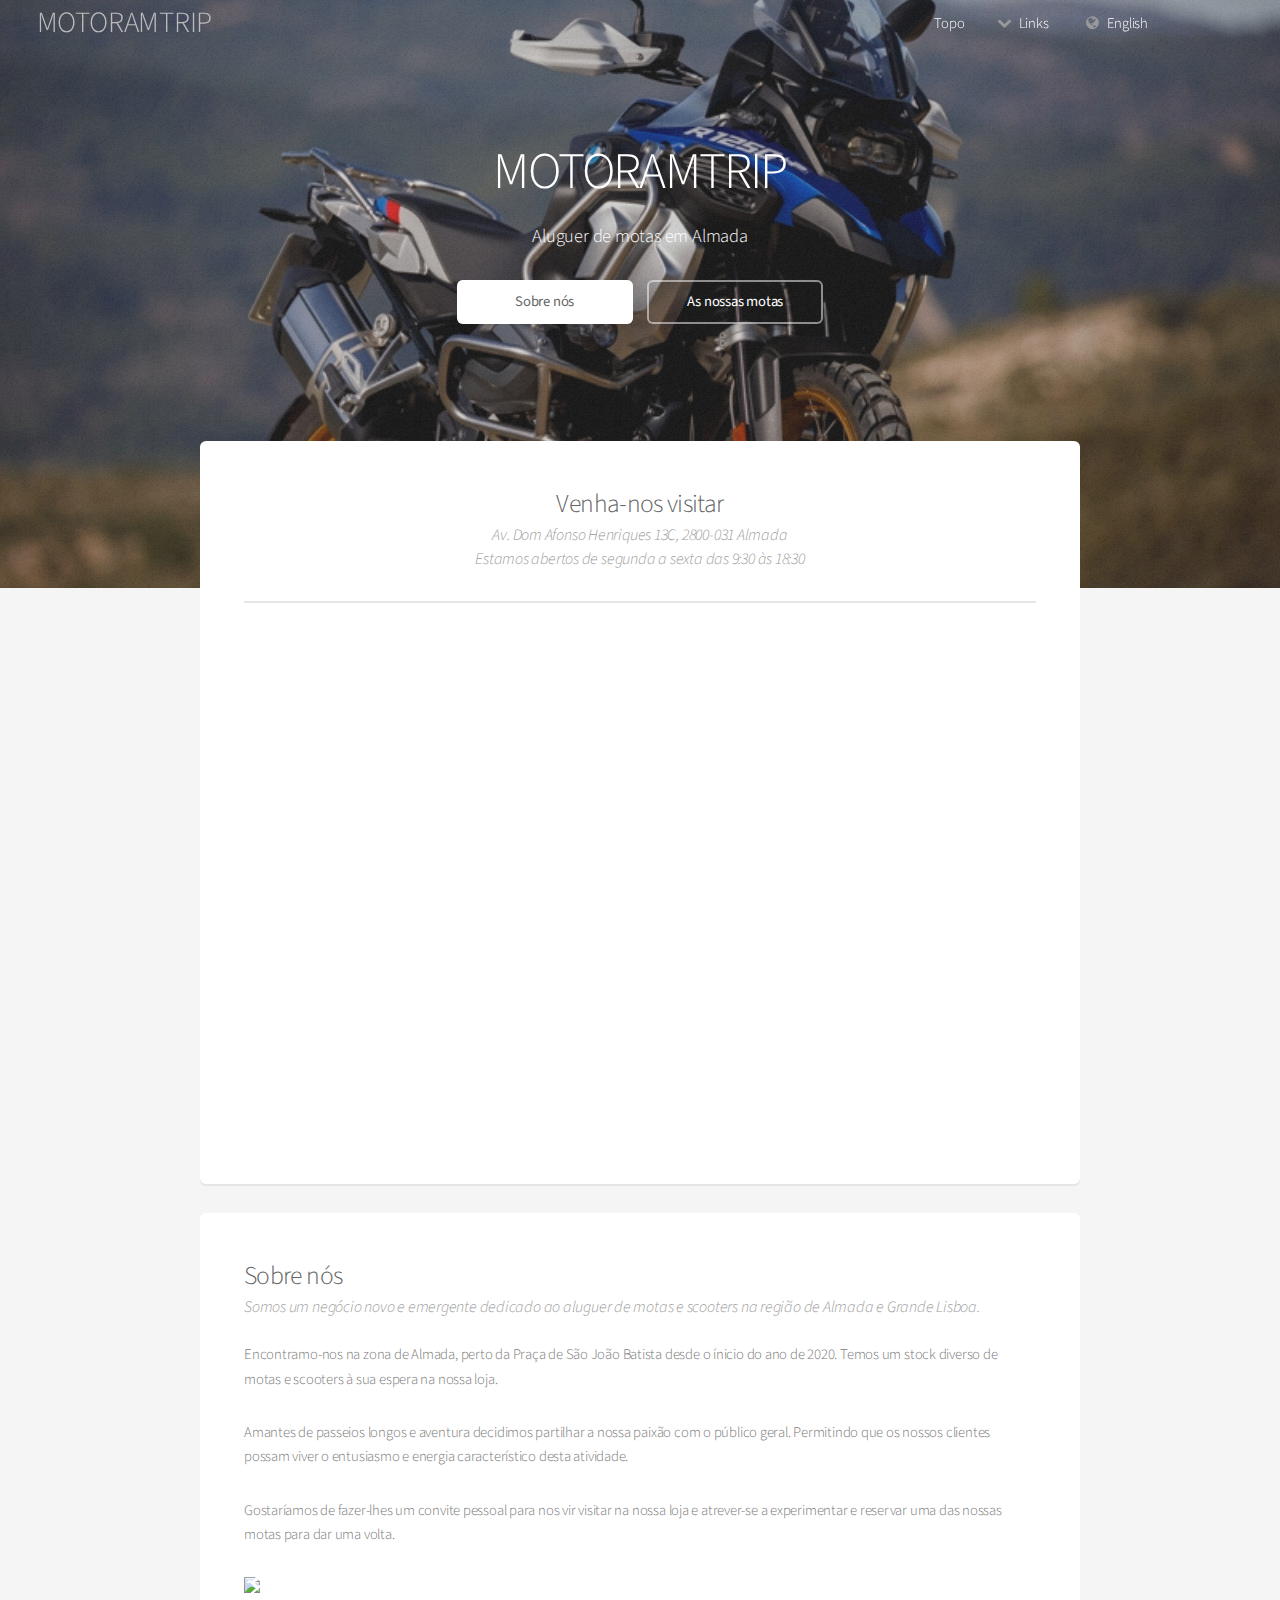
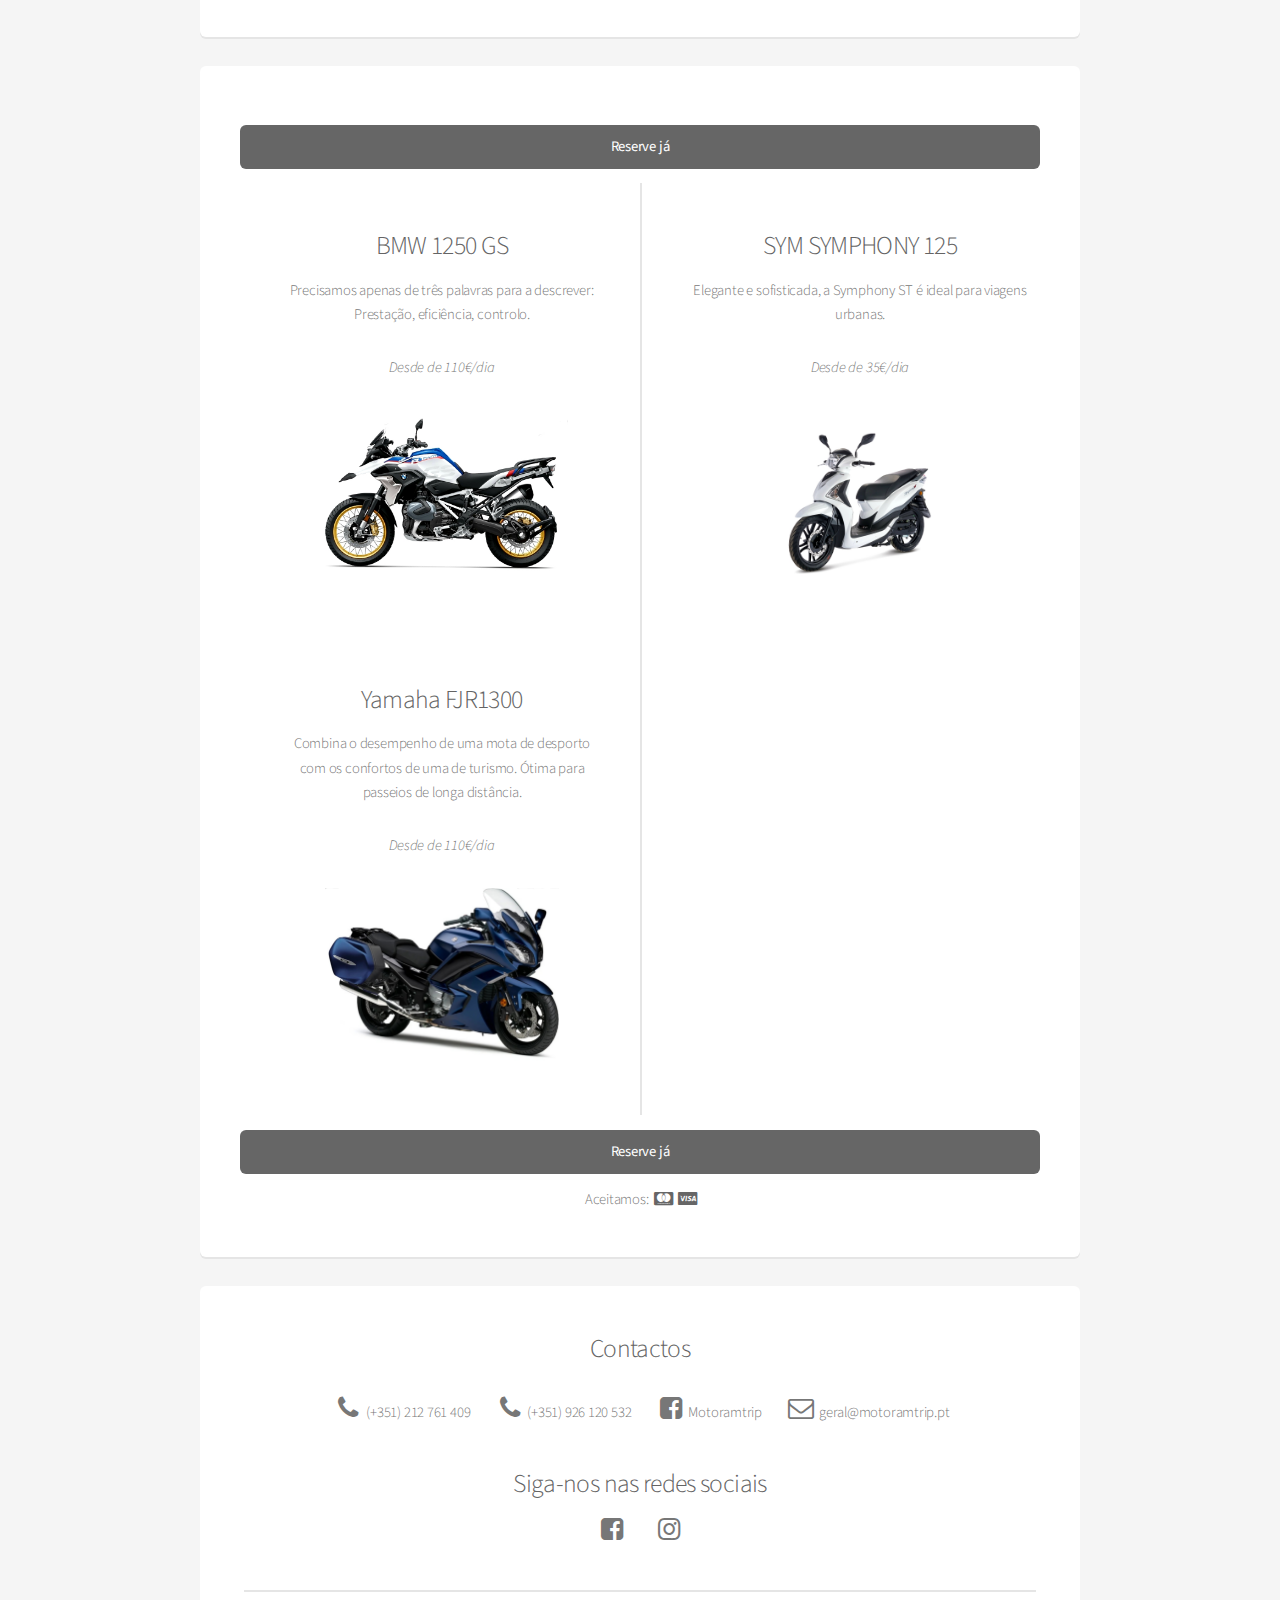
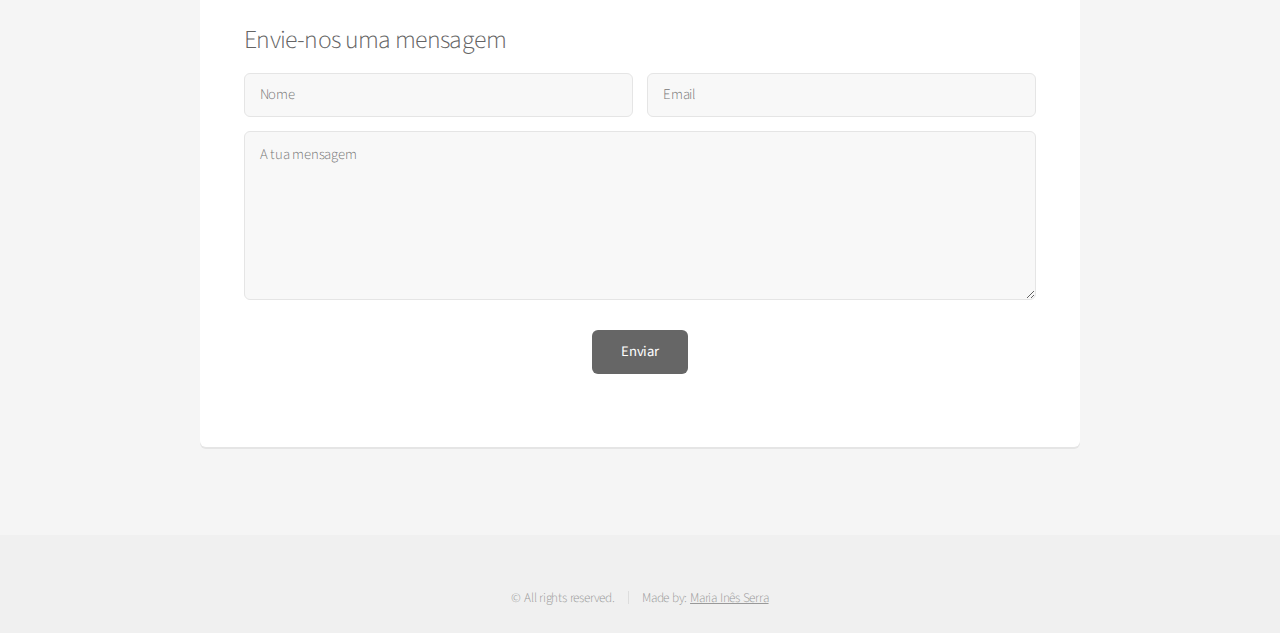
==== commit a73af2ae: "Add acepted payment methods" ====
--- a/index.html
+++ b/index.html
@@ -118,6 +118,8 @@
 					<ul class="actions special">
 						<li><input class="reservation-button" type="submit" style="min-width: 800px;" value="Reserve já"/><a href="https://bookings.motoramtrip.pt/en"></a></li>
 					</ul>
+						<span>Aceitamos: </span> <span class="icon icon-cc-mastercard"></span> <span class="icon icon-cc-visa"></span>
+					</ul>
 				</div>
 			</section>
 
@@ -126,7 +128,8 @@
 				<header class="contacts">
 					<h3>Contactos</h3>
 					<ul class="icons actions stacked">
-						<li><a href="tel:351212761409" class="icon icon-phone">(+351) 212 761 409</a> <a href="tel:351926120532" class="icon icon-phone">(+351) 926 120 532</a> </li>
+						<li><a href="tel:351212761409" class="icon icon-phone">(+351) 212 761 409</a></li>
+						<li><a href="tel:351926120532" class="icon icon-phone">(+351) 926 120 532</a></li>
 						<li><a href="https://www.facebook.com/Motoramtrip-103204874564855" class="icon icon-facebook-squared">Motoramtrip</a></li>
 						<li><a href="mailto:geral@motoramtrip.pt?Subject=Olá" class="icon icon-mail">geral@motoramtrip.pt</a></li>
 					</ul>
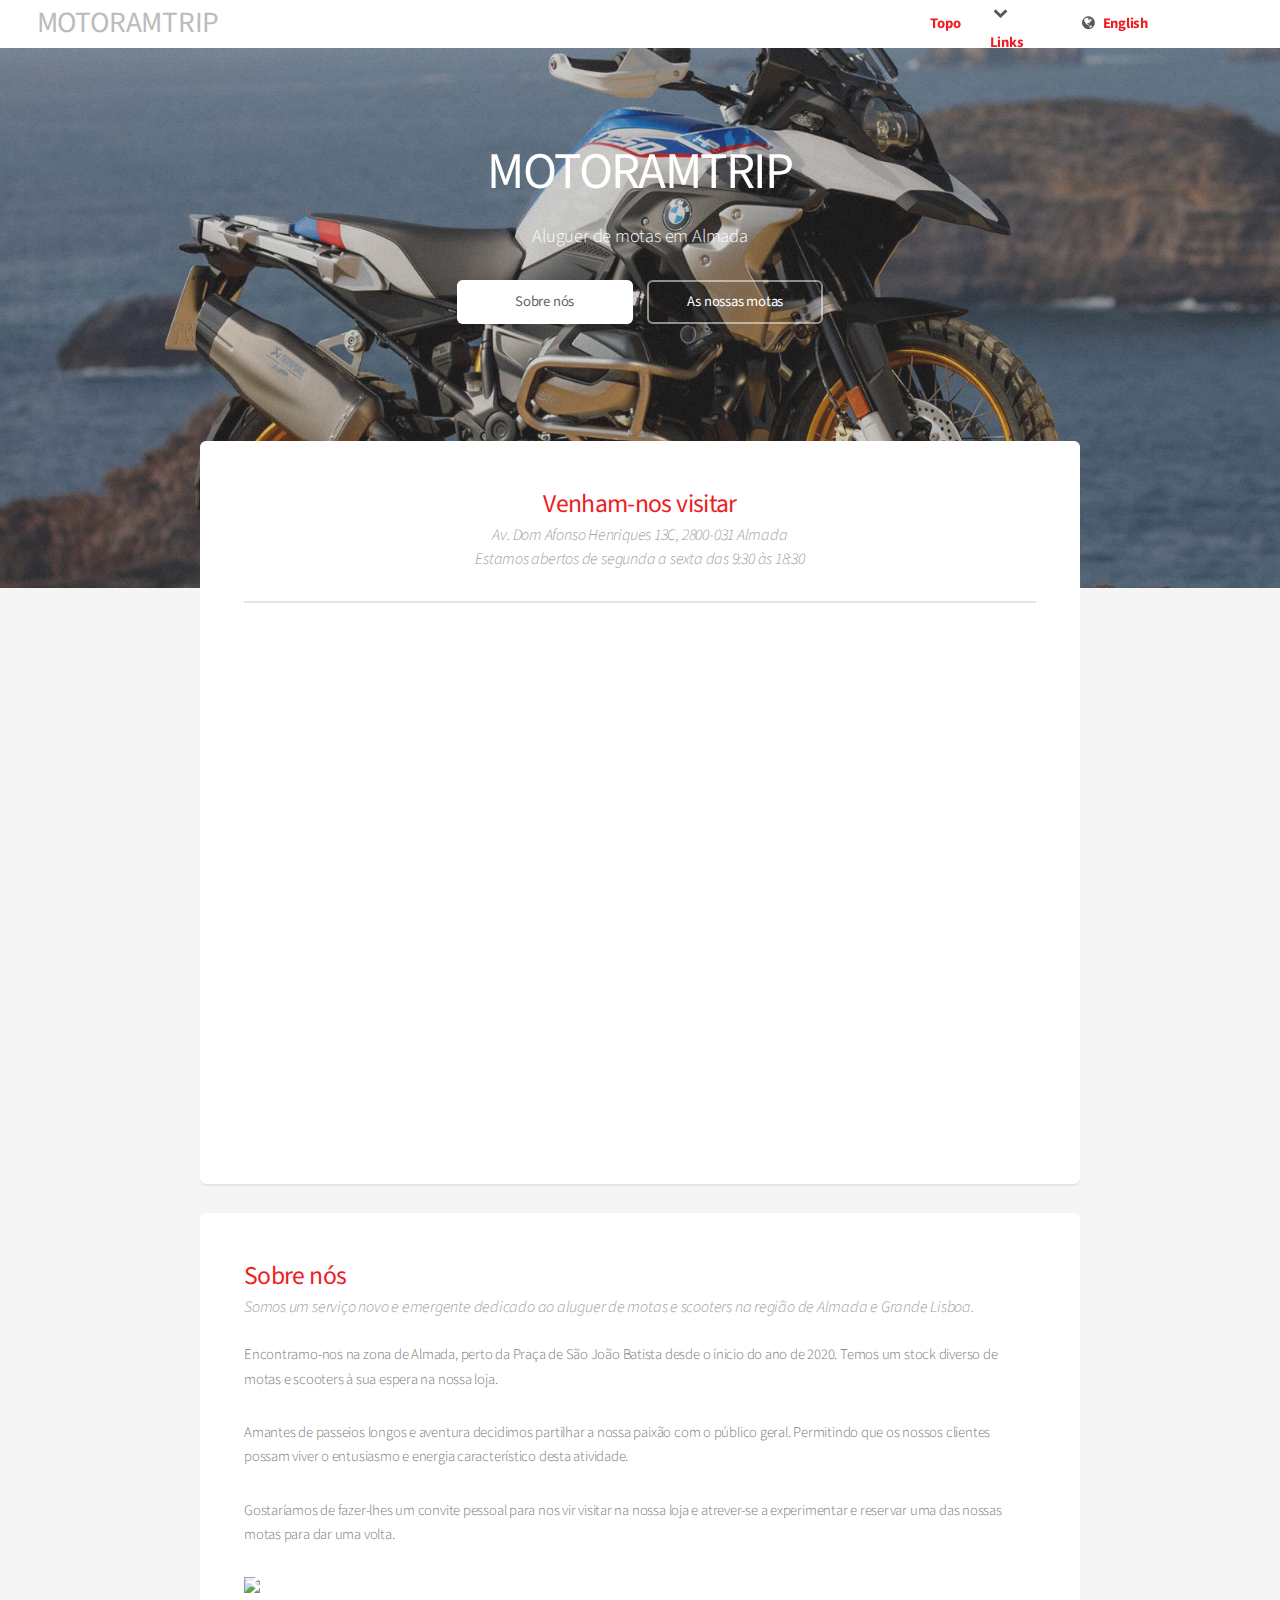
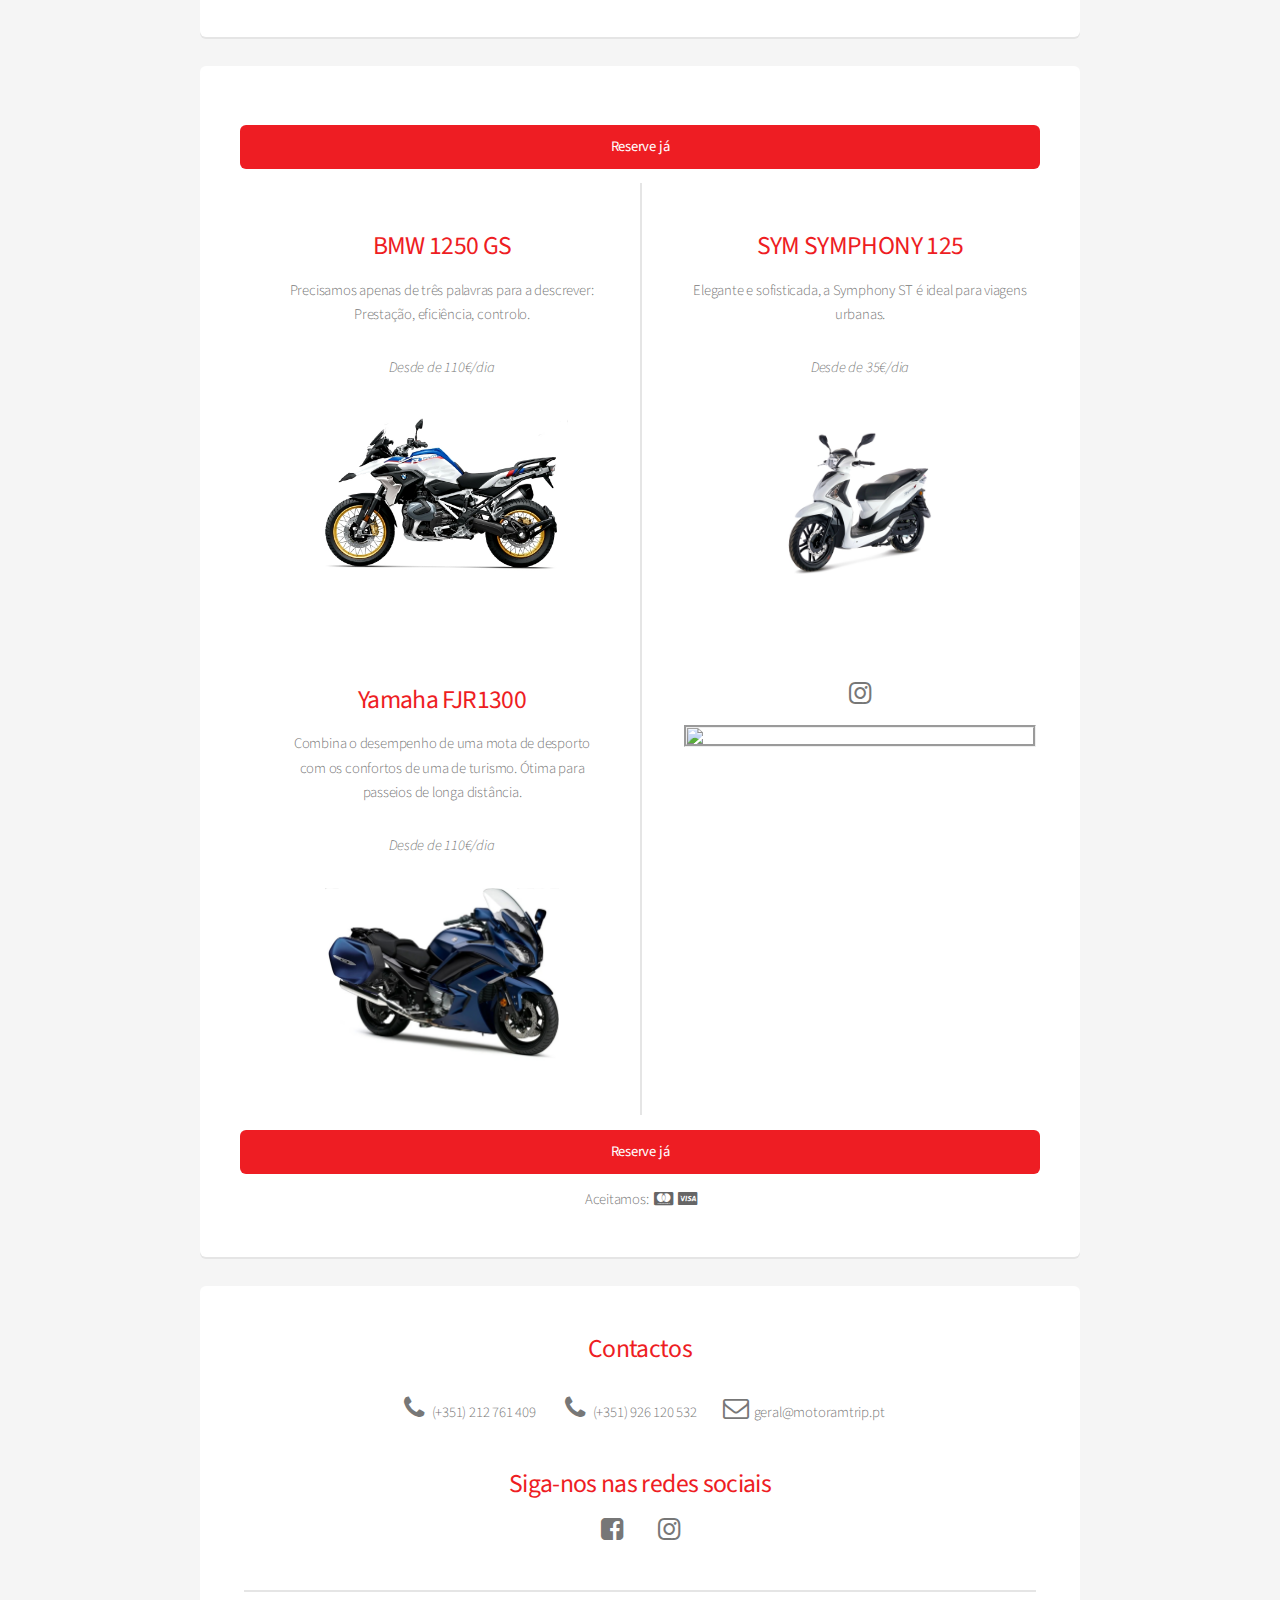
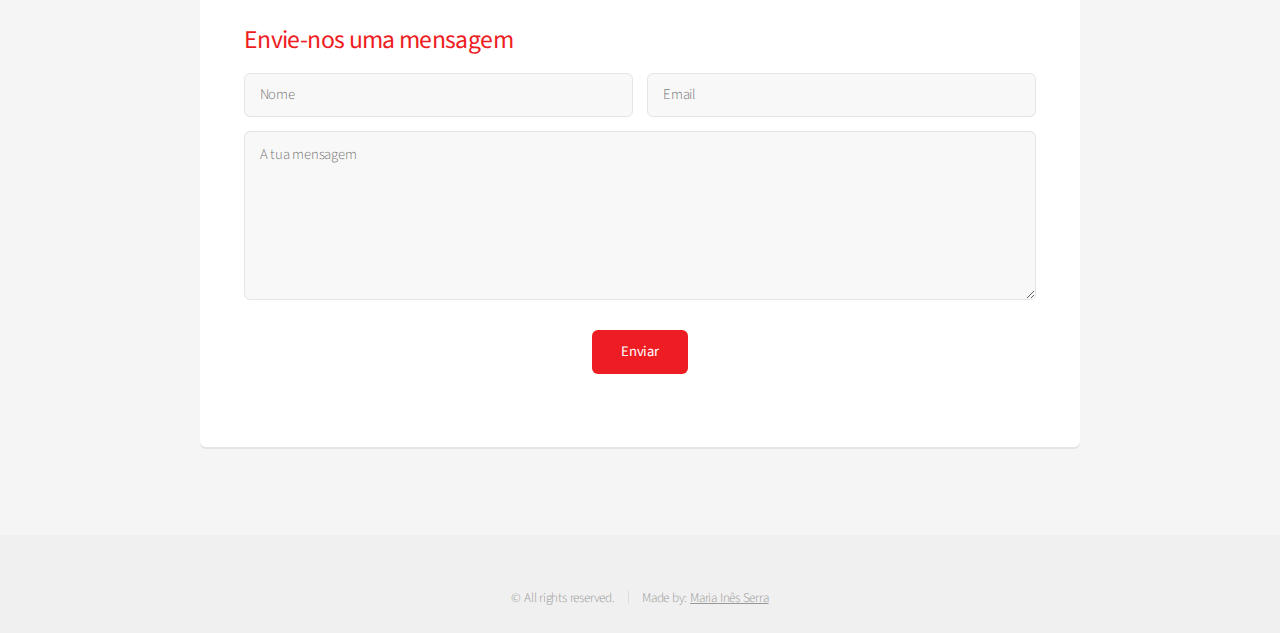
==== commit 7b11ee69: "Adds more reds - part 1" ====
--- a/index.html
+++ b/index.html
@@ -20,7 +20,7 @@
 				<ul>
 					<li><a href="#">Topo</a></li>
 					<li style="width: 6em;">
-						<a class="icon icon-down-open" href="#">Links</a>
+						<a class="icon icon-down-open">Links</a>
 						<ul class="dropdown">
 							<li><a onclick="scrollDown('location');">Localização</a></li>
 							<li><a onclick="scrollDown('about');">Sobre Nós</a></li>
@@ -50,7 +50,7 @@
 			<!-- Google Location -->
 			<section class="box special" id="location">
 				<header>
-					<h3>Venha-nos visitar</h3>
+					<h3>Venham-nos visitar</h3>
 					<p>Av. Dom Afonso Henriques 13C, 2800-031 Almada </br>
 						Estamos abertos de segunda a sexta das 9:30 às 18:30
 					</p>
@@ -66,7 +66,7 @@
 			<section class="box features" id="about">
 				<header>
 					<h3>Sobre nós</h3>
-					<p>Somos um negócio novo e emergente dedicado ao aluguer de motas e scooters na região de Almada e Grande Lisboa.</p>
+					<p>Somos um serviço novo e emergente dedicado ao aluguer de motas e scooters na região de Almada e Grande Lisboa.</p>
 				</header>
 				<p>Encontramo-nos na zona de Almada, perto da Praça de São João Batista desde o ínicio do ano de 2020. Temos um stock diverso de motas e scooters à sua espera na nossa loja.</p>
 				<p>Amantes de passeios longos e aventura decidimos partilhar a nossa paixão com o público geral. Permitindo que os nossos clientes possam viver o entusiasmo e energia característico desta atividade.</p>
@@ -88,7 +88,7 @@
 			<section class="box special features" id="bikes">
 				<div>
 					<ul class="actions special">
-						<li><input class="reservation-button" type="submit" style="min-width: 800px;" value="Reserve já"/><a href="https://bookings.motoramtrip.pt/en"></a></li>
+						<li><a class="button reservation-button" style="min-width: 800px;" href="https://bookings.motoramtrip.pt/pt">Reserve já</a></li>
 					</ul>
 				</div>
 				<div class="features-row">
@@ -110,13 +110,18 @@
 						<p> <i>Desde de 110€/dia</i> </p>
 						<img class="catalogue" src="./images/catalogue_yam.jpg">
 					</section>
-					<section>
-						
-					</section>
+					<section>   
+                        <div class="features-row">
+                            <ul class="icons actions stacked" style="margin-block-start: 0em;">
+                                <li><a href="https://www.instagram.com/motoramtrip/" class="icon icon-instagram"></a></li>
+                            </ul>
+                            <img id="instagram-slide" src="">
+                        </div>    
+                    </section>
 				</div>
 				<div>
 					<ul class="actions special">
-						<li><input class="reservation-button" type="submit" style="min-width: 800px;" value="Reserve já"/><a href="https://bookings.motoramtrip.pt/en"></a></li>
+						<li><a class="button reservation-button" style="min-width: 800px;" href="https://bookings.motoramtrip.pt/pt">Reserve já</a></li>
 					</ul>
 						<span>Aceitamos: </span> <span class="icon icon-cc-mastercard"></span> <span class="icon icon-cc-visa"></span>
 					</ul>
@@ -130,7 +135,6 @@
 					<ul class="icons actions stacked">
 						<li><a href="tel:351212761409" class="icon icon-phone">(+351) 212 761 409</a></li>
 						<li><a href="tel:351926120532" class="icon icon-phone">(+351) 926 120 532</a></li>
-						<li><a href="https://www.facebook.com/Motoramtrip-103204874564855" class="icon icon-facebook-squared">Motoramtrip</a></li>
 						<li><a href="mailto:geral@motoramtrip.pt?Subject=Olá" class="icon icon-mail">geral@motoramtrip.pt</a></li>
 					</ul>
 					<h3 style="margin-block-start: 1em;">Siga-nos nas redes sociais</h3>
@@ -171,7 +175,7 @@
 		<!-- Footer/Credits -->
 		<footer id="footer">
 			<ul class="copyright">
-				<li>&copy; All rights reserved.</li><li>Made by: <a href="http://mariainesserra.com">Maria Inês Serra</a></li>
+				<li>&copy; All rights reserved.</li><li>Made by: <a href="https://github.com/mariaines00/">Maria Inês Serra</a></li>
 			</ul>
 		</footer>
 
--- a/assets/css/style.css
+++ b/assets/css/style.css
@@ -41,7 +41,7 @@
 /* Header */
 
 	#header {
-		background: none;
+		background: #fff;
 		color: #bbb;
 		cursor: default;
 		height: 3.25em;
@@ -107,25 +107,26 @@
 					}
 
 					#header nav > ul > li a:not(.button) {
-						color: #fff;
+						color: #ee1d23;
+						font-weight: bold;
 						width: 100%;
 						display: inline-block;
 						text-decoration: none;
 						border: 0;
 						cursor: pointer;
 					}
+					#header nav > ul > li a:hover {
+						background-color: #ee1d23;
+						color: #fff;
+					}
 
 						#header nav > ul > li a:not(.button).icon:before {
-							color: #999;
+							color: #595959;
 							margin-right: 0.5em;
 						}
 
 					#header nav > ul > li:first-child {
 						margin-left: 0;
-					}
-
-					#header nav > ul > li.active a:not(.button) {
-						background-color: rgba(153, 153, 153, 0.25);
 					}
 
 					#header nav > ul > li .button {
@@ -190,8 +191,8 @@
 /* Titles and Text */
 
     h1, h2, h3, h4, h5, h6 {
-        color: #646464;
-        font-weight: 300;
+        color: #ee1d23;
+        font-weight: bolder;
         line-height: 1em;
         margin: 0 0 0.5em 0;
     }
@@ -483,7 +484,7 @@
 		-webkit-transition: background-color 0.2s ease-in-out, color 0.2s ease-in-out;
 		-ms-transition: background-color 0.2s ease-in-out, color 0.2s ease-in-out;
 		transition: background-color 0.2s ease-in-out, color 0.2s ease-in-out;
-		background-color: #666;
+		background-color: #ee1d23;
 		border-radius: 6px;
 		border: 0;
 		color: #ffffff;
@@ -502,14 +503,14 @@
 		input[type="reset"]:hover,
 		input[type="button"]:hover,
 		.button:hover {
-			background-color: #737373;
+			background-color: #be171c;
 		}
 
 		input[type="submit"]:active,
 		input[type="reset"]:active,
 		input[type="button"]:active,
 		.button:active {
-			background-color: #595959;
+			background-color: #be171c;
 		}
 
 		input[type="submit"].icon,
@@ -635,7 +636,7 @@
 				transition: none;
 				border: 0;
 				border-top: solid 1px #f2f2f2;
-				color: darkgray !important;
+				color: #ee1d23 !important;
 				display: block;
 				padding: 0.15em 1em;
 			}
@@ -645,32 +646,15 @@
 			}
 
 			.dropdown li.active > a, .dropdown li:hover > a {
-				background: whitesmoke;
+				color: #fff !important;
+				background: #ee1d23;
 			}
 
 		.dropdown.level-0 {
 			font-size: 0.9em;
 			margin: 1em 0 0 0;
 		}
-			.dropotron.level-0:before {
-				-moz-transform: rotate(45deg);
-				-webkit-transform: rotate(45deg);
-				-ms-transform: rotate(45deg);
-				transform: rotate(45deg);
-				background: #fff;
-				border: solid 1px rgba(229, 229, 229, 0.5);
-				border-bottom: 0;
-				border-right: 0;
-				box-shadow: -0.25em -0.125em 0.125em 0 rgba(0, 0, 0, 0.015);
-				content: '';
-				display: block;
-				height: 0.75em;
-				position: absolute;
-				right: 1.25em;
-				top: -0.375em;
-				width: 0.75em;
-				z-index: 0;
-			}
+			
 
 /* Pictures */
 	.catalogue {
@@ -725,7 +709,7 @@
 				font-size: 3.5em;
 			}
 		
-		input.reservation-button {
+		a.reservation-button {
 			min-width: 600px;
 		}
 
@@ -740,7 +724,7 @@
 			font-size: 11pt;
 		}
 
-		input.reservation-button {
+		a.reservation-button {
 			min-width: 400px;
 		}
 
@@ -820,7 +804,7 @@
 					margin-top: 2em;
 				}
 
-		input.reservation-button {
+		a.reservation-button {
 			min-width: 100%;
 		}
 
@@ -885,7 +869,10 @@
 			font-size: 11pt;
 		}
 
-		#header {
+		#header h1 {
+			display: none;
+		}
+		#header ul li:first-child {
 			display: none;
 		}
 
@@ -1010,7 +997,7 @@
 			margin-top: 0;
 		}
 
-		input.reservation-button {
+		a.reservation-button {
 			min-width: 100% !important;
 		}
 
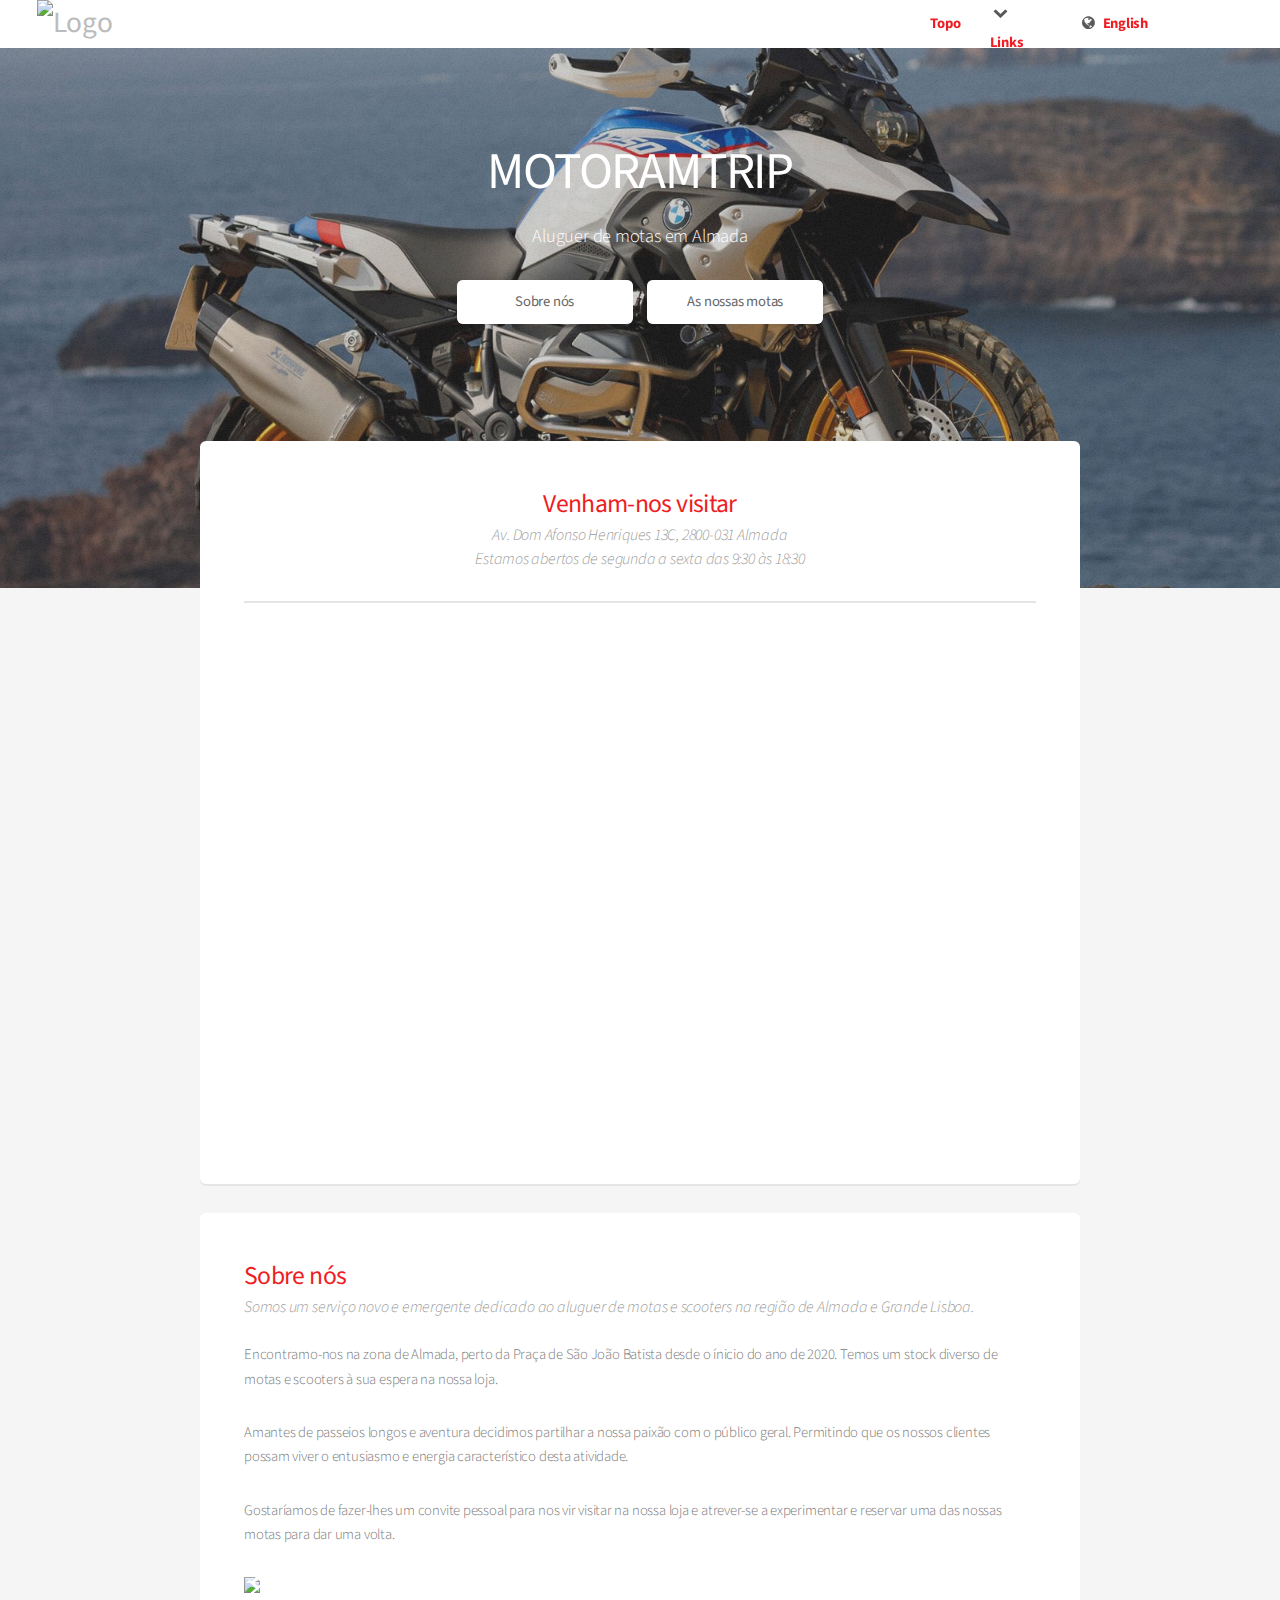
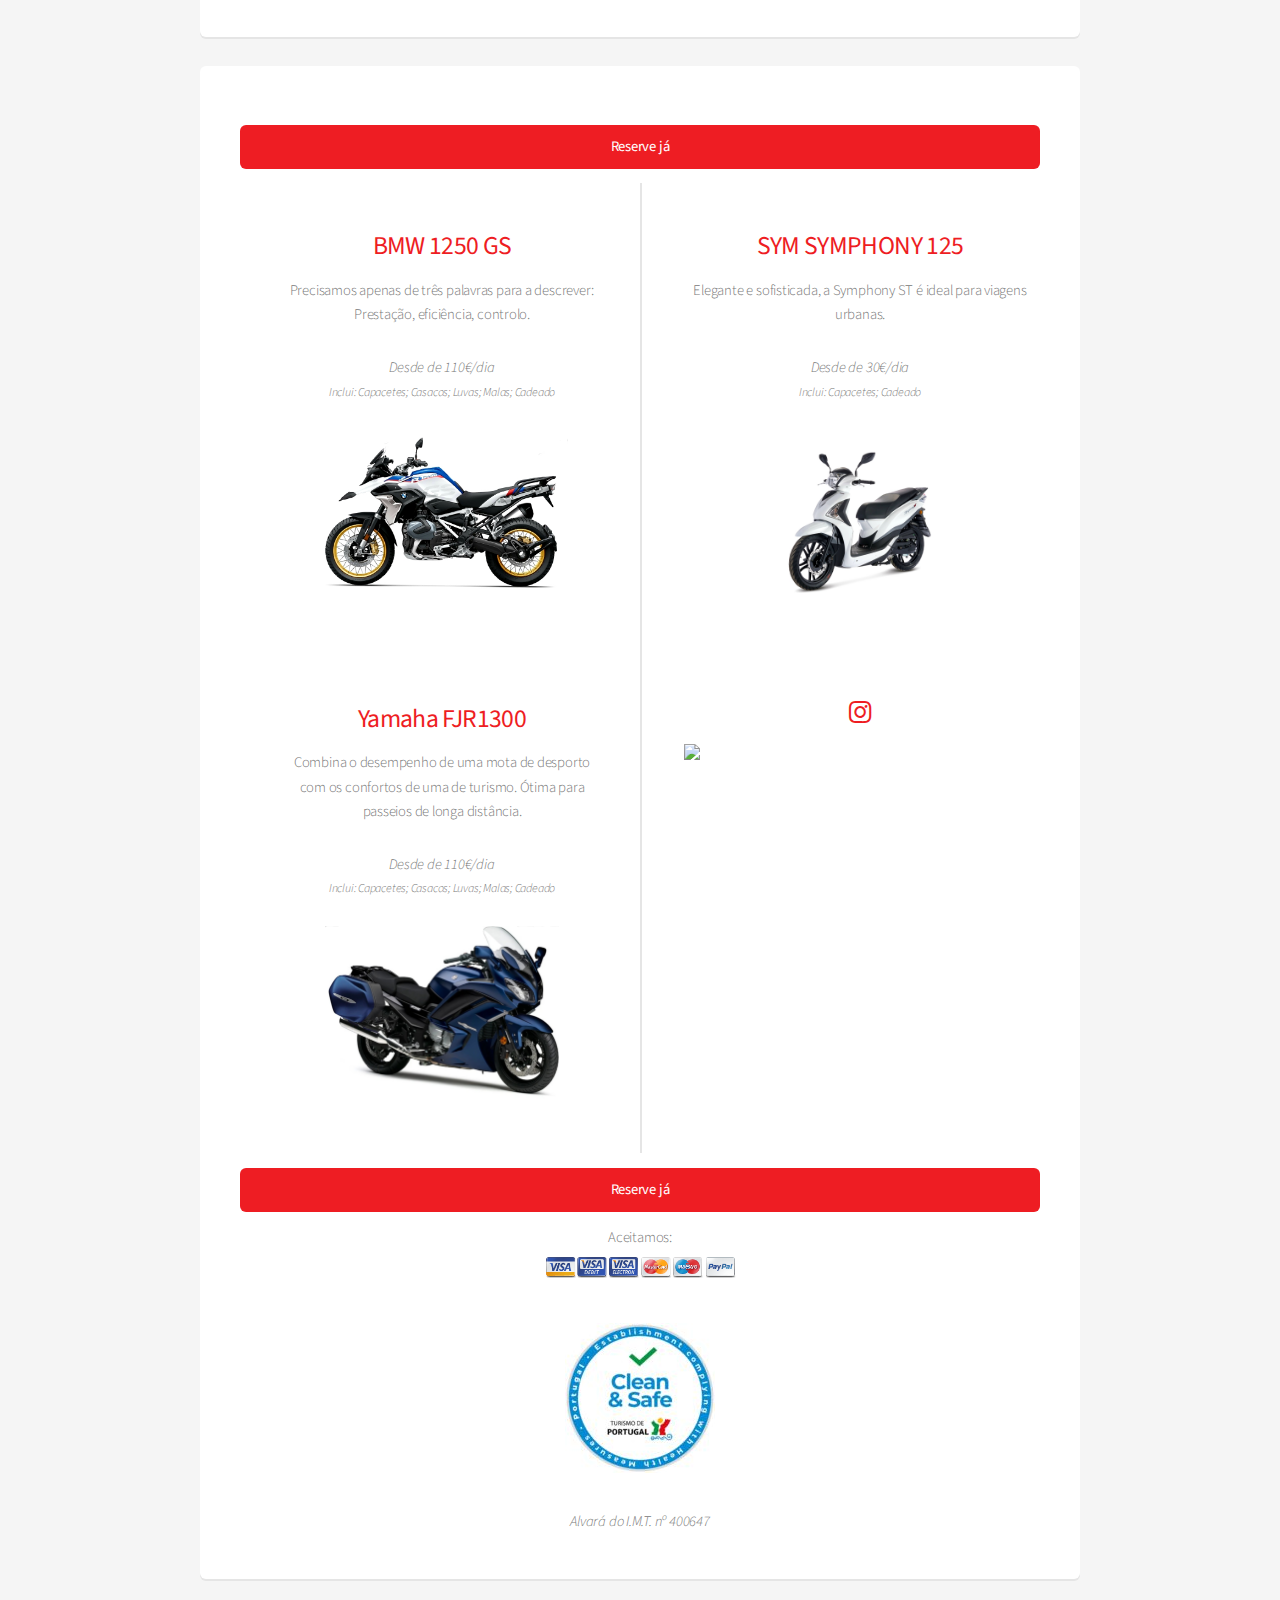
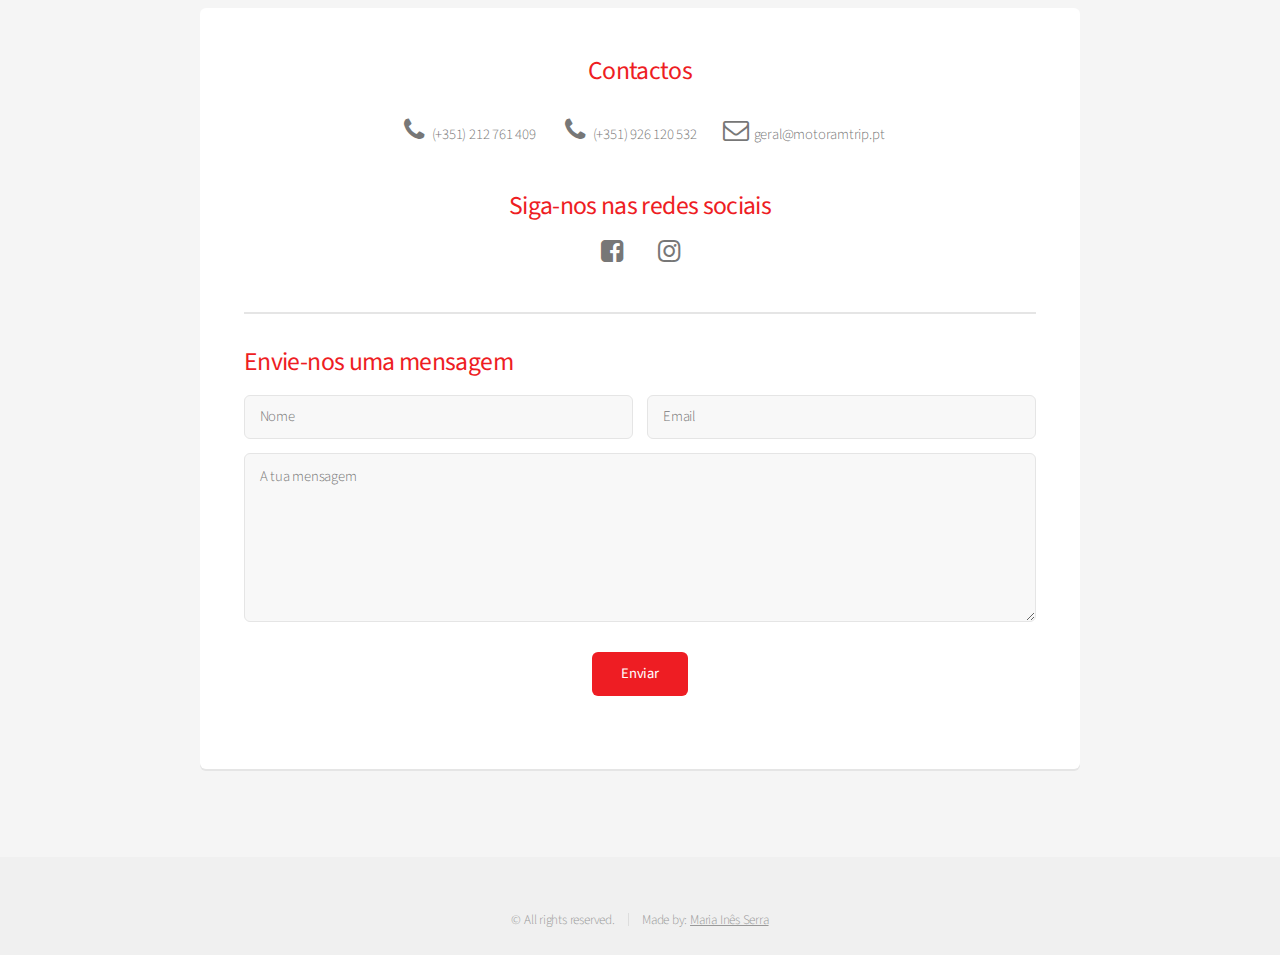
==== commit 84ae3e4c: "price updates scooter; payments; images;" ====
--- a/index.html
+++ b/index.html
@@ -15,7 +15,7 @@
 	<body>
 		<!-- Header -->
 		<header id="header">
-			<h1><a href="/">MOTORAMTRIP</a></h1>
+			<h1><a href="./" title="Home"> <img src="./images/logo.png"style="max-height:45px" alt="Logo"> </a></h1>
 			<nav id="nav">
 				<ul>
 					<li><a href="#">Topo</a></li>
@@ -40,7 +40,7 @@
 			<p>Aluguer de motas em Almada</p>
 			<ul class="actions special">
 				<li><a class="button primary" onclick="scrollDown('about');">Sobre nós</a></li>
-				<li><a class="button" onclick="scrollDown('bikes');">As nossas motas</a></li>
+				<li><a class="button primary" onclick="scrollDown('bikes');">As nossas motas</a></li>
 			</ul>
 		</section>
 
@@ -95,36 +95,41 @@
 					<section>
 						<h3>BMW 1250 GS</h3>
 						<p>Precisamos apenas de três palavras para a descrever: Prestação, eficiência, controlo.</p>
-						<p> <i>Desde de 110€/dia</i> </p>
+						<p style="margin-bottom: 0;"> <i>Desde de 110€/dia</i> </p>
+						<p style="font-size: 12px;"> <i>Inclui: Capacetes; Casacos; Luvas; Malas; Cadeado </i> </p>
 						<img class="catalogue" src="./images/catalogue_bmw.jpg">
 					</section>
 					<section>
 						<h3>SYM SYMPHONY 125</h3>
 						<p>Elegante e sofisticada, a Symphony ST é ideal para viagens urbanas.</p>
-						<p> <i>Desde de 35€/dia</i> </p>
+						<p style="margin-bottom: 0;"> <i>Desde de 30€/dia</i> </p>
+						<p style="font-size: 12px;"> <i>Inclui: Capacetes; Cadeado </i> </p>
 						<img class="catalogue" src="./images/catalogue_sym.jpg">
 					</section>
 					<section>
 						<h3>Yamaha FJR1300</h3>
 						<p>Combina o desempenho de uma mota de desporto com os confortos de uma de turismo. Ótima para passeios de longa distância.</p>
-						<p> <i>Desde de 110€/dia</i> </p>
+						<p style="margin-bottom: 0;"> <i>Desde de 110€/dia</i> </p>
+						<p style="font-size: 12px;"> <i>Inclui: Capacetes; Casacos; Luvas; Malas; Cadeado </i> </p>
 						<img class="catalogue" src="./images/catalogue_yam.jpg">
 					</section>
 					<section>   
                         <div class="features-row">
                             <ul class="icons actions stacked" style="margin-block-start: 0em;">
-                                <li><a href="https://www.instagram.com/motoramtrip/" class="icon icon-instagram"></a></li>
+                                <li><a href="https://www.instagram.com/motoramtrip/" class="icon icon-instagram" style="color: #ee1d23;"></a></li>
                             </ul>
                             <img id="instagram-slide" src="">
                         </div>    
-                    </section>
+					</section>
 				</div>
 				<div>
 					<ul class="actions special">
 						<li><a class="button reservation-button" style="min-width: 800px;" href="https://bookings.motoramtrip.pt/pt">Reserve já</a></li>
 					</ul>
-						<span>Aceitamos: </span> <span class="icon icon-cc-mastercard"></span> <span class="icon icon-cc-visa"></span>
+						<span>Aceitamos: </span> <p> <img style="max-height: 35px;" src="./images/payment.png"> </p>
 					</ul>
+					<p> <img src="./images/clean_safe.png"> </p>
+					<p style="text-align: center; margin-top: 1em; margin-bottom: 0;" > <i>Alvará do I.M.T. nº 400647</i></p>
 				</div>
 			</section>
 
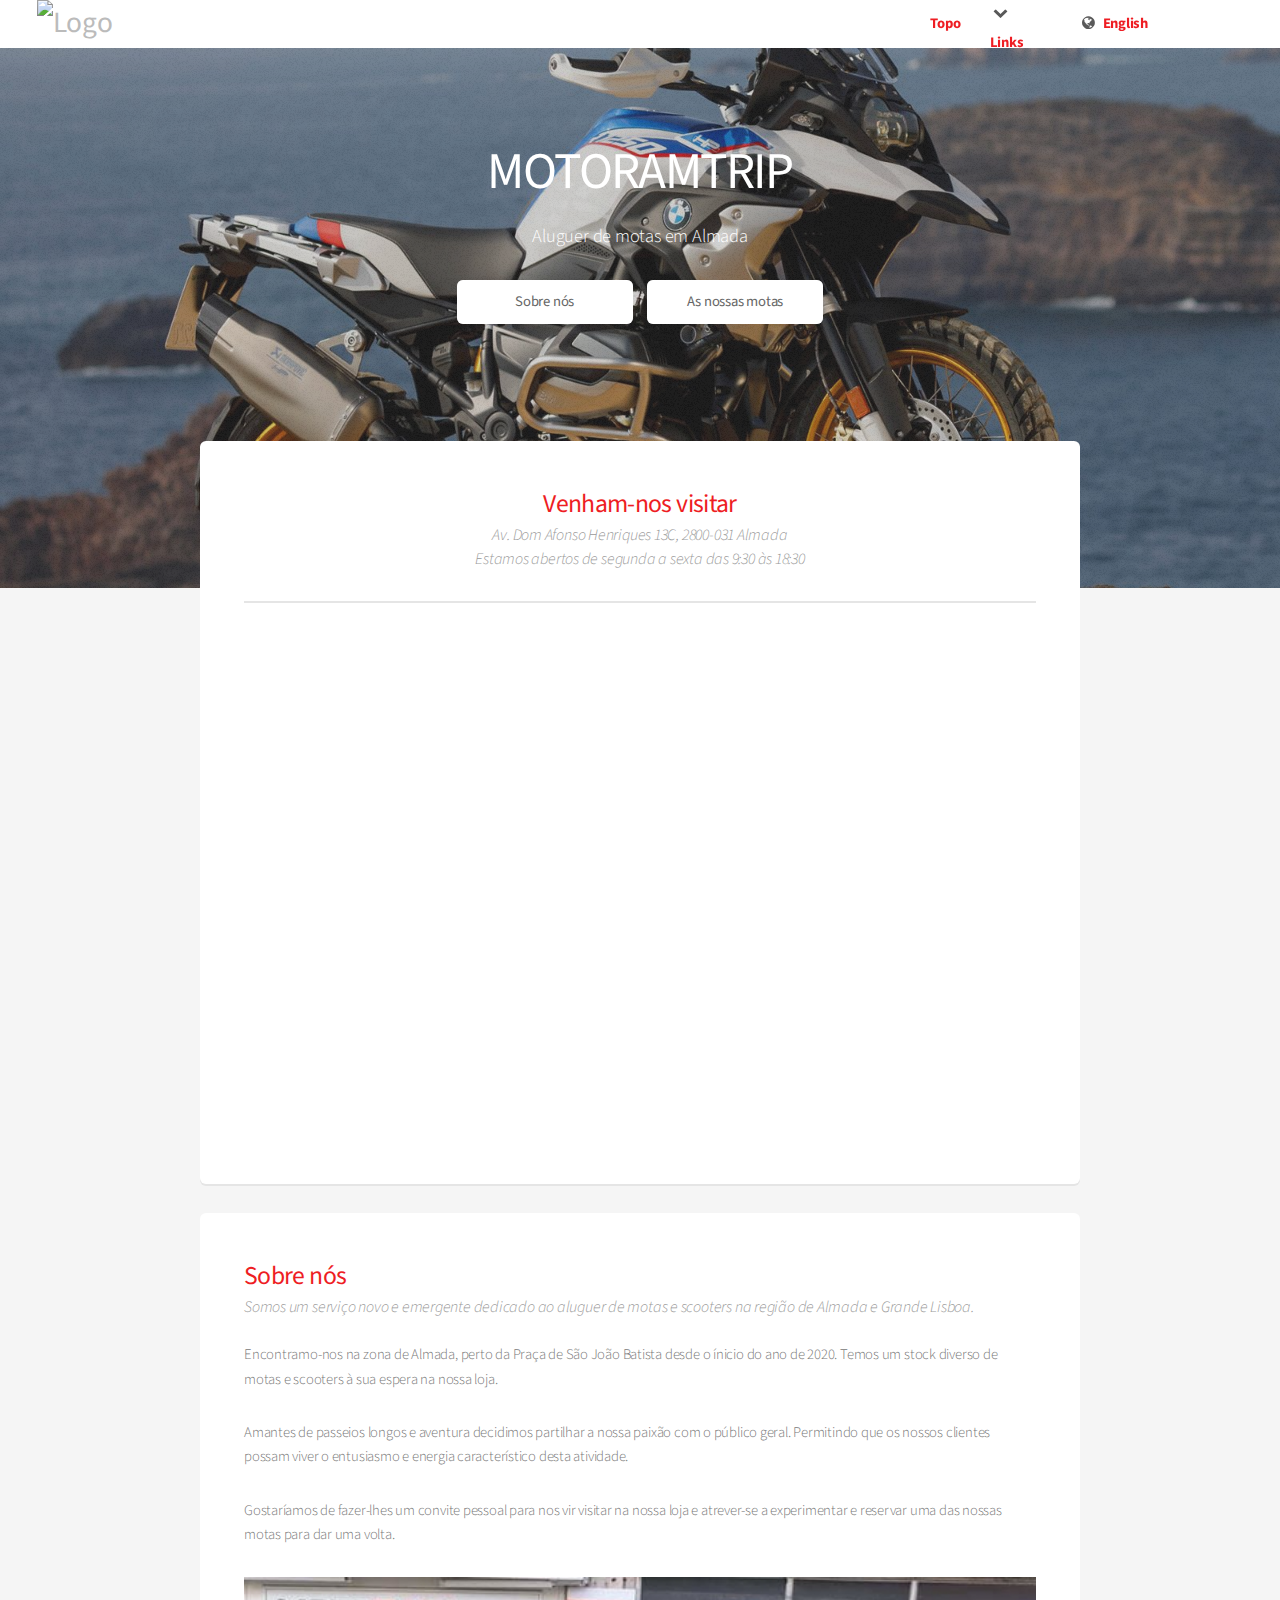
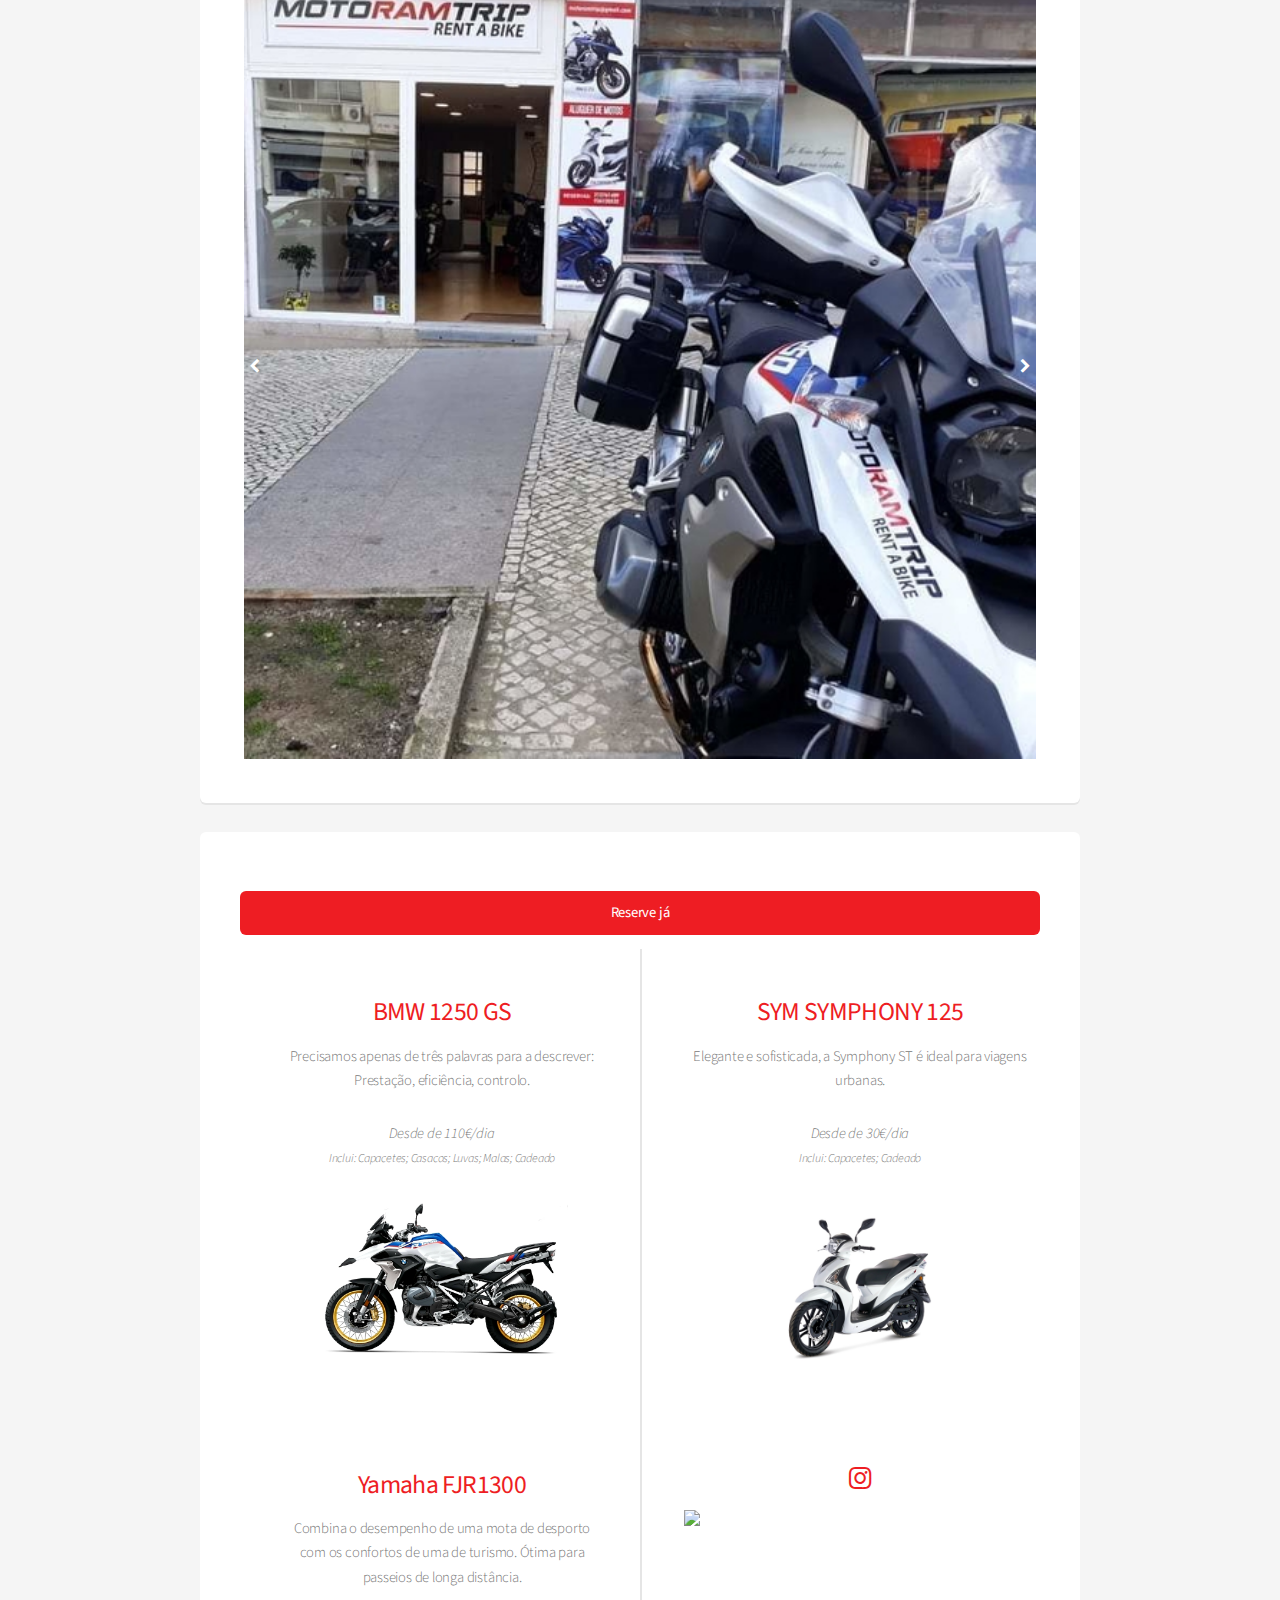
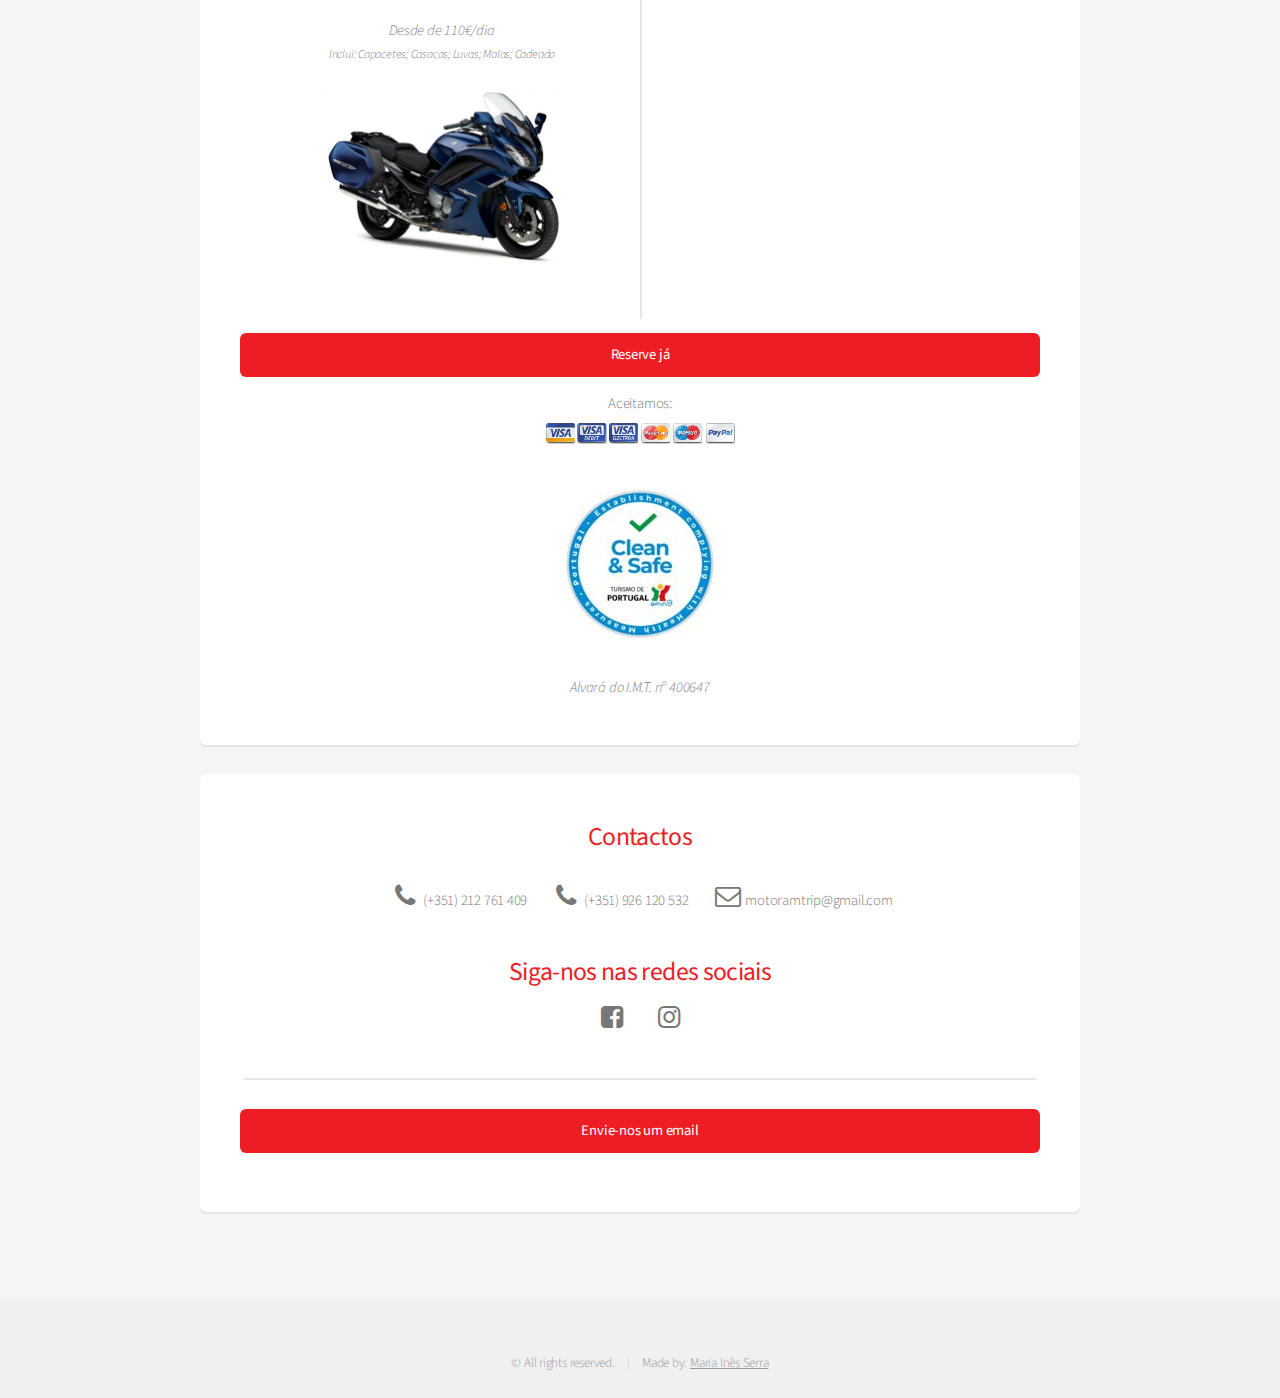
==== commit b75f5876: "SHRUGS" ====
--- a/index.html
+++ b/index.html
@@ -140,7 +140,7 @@
 					<ul class="icons actions stacked">
 						<li><a href="tel:351212761409" class="icon icon-phone">(+351) 212 761 409</a></li>
 						<li><a href="tel:351926120532" class="icon icon-phone">(+351) 926 120 532</a></li>
-						<li><a href="mailto:geral@motoramtrip.pt?Subject=Olá" class="icon icon-mail">geral@motoramtrip.pt</a></li>
+						<li><a href="mailto:motoramtrip@gmail.com?Subject=Olá" class="icon icon-mail">motoramtrip@gmail.com</a></li>
 					</ul>
 					<h3 style="margin-block-start: 1em;">Siga-nos nas redes sociais</h3>
 					<ul class="icons actions stacked" style="margin-block-start: 0em;">
@@ -149,6 +149,12 @@
 					</ul>
 				</header>
 				<hr>
+				<header id="cta-message-header">
+					<ul class="actions special">
+						<li><a class="button reservation-button" style="min-width: 800px;" href="mailto:motoramtrip@gmail.com?Subject=Olá">Envie-nos um email</a></li>
+					</ul>
+				</header>
+				<!--
 				<header id="cta-message-header">
 					<h3>Envie-nos uma mensagem</h3>
 				</header>
@@ -167,12 +173,8 @@
 							<ul class="actions special">
 								<li><input type="submit" value="Enviar" /></li>
 							</ul>
-						</div>
-					</div>
-				</form>
-				<header id="contacts-succes" style="text-align: center; display: none;">
-					<h3>Obrigada!<br> Entraremos em contacto consigo assim que possível. </h3>
 				</header>
+				-->
 			</section>
 
 		</section>
